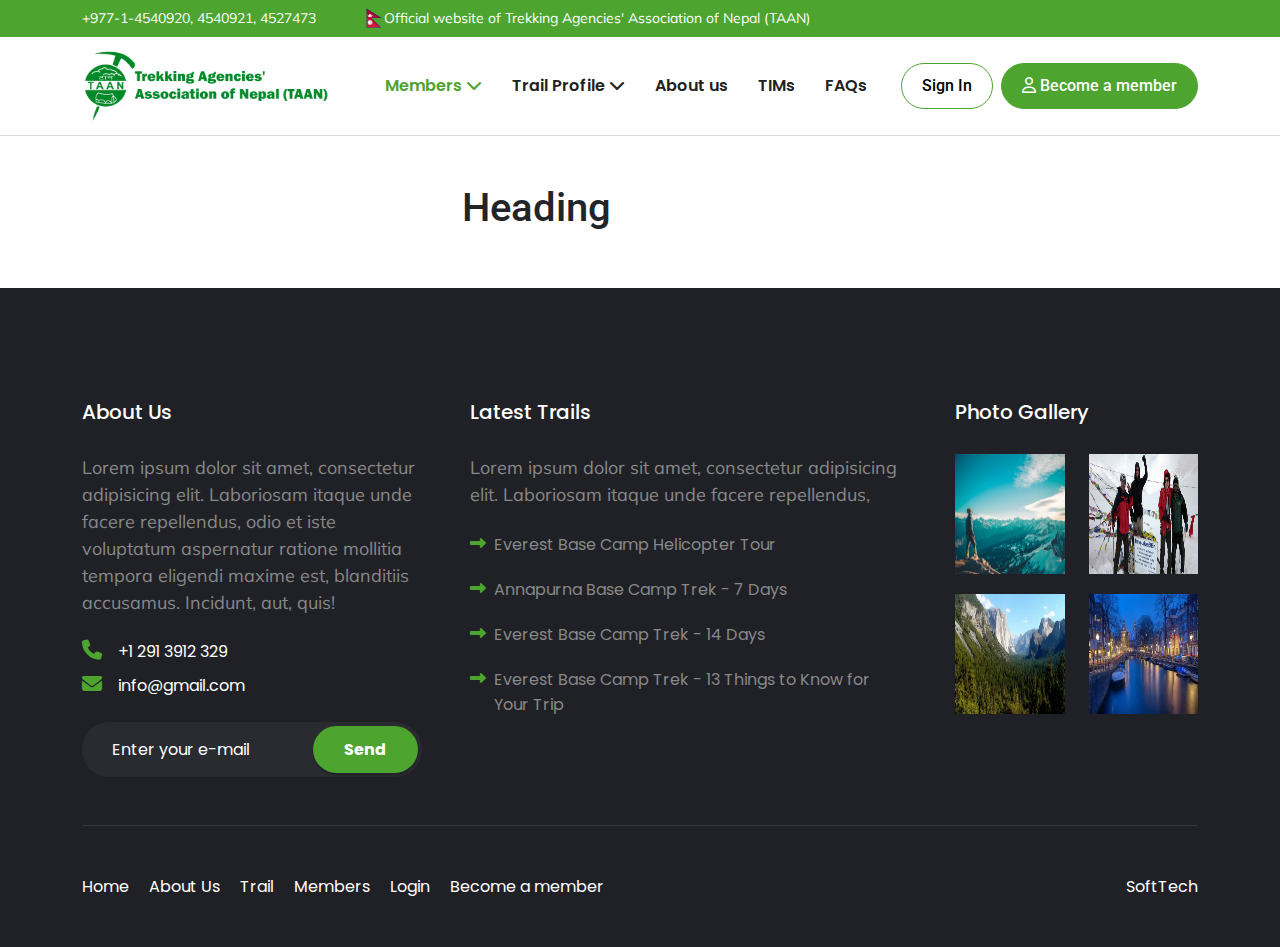
==== login.html @ d34c5b7a "nav member tag dropdown" ====
<!DOCTYPE html>
<html lang="en">

<head>
  <meta charset="UTF-8">
  <meta name="viewport" content="width=device-width, initial-scale=1.0">
  <title>Taan</title>
  <link rel="stylesheet" href="https://cdnjs.cloudflare.com/ajax/libs/font-awesome/6.5.2/css/all.min.css">
  <link href="https://cdn.jsdelivr.net/npm/bootstrap@5.3.3/dist/css/bootstrap.min.css" rel="stylesheet"
    integrity="sha384-QWTKZyjpPEjISv5WaRU9OFeRpok6YctnYmDr5pNlyT2bRjXh0JMhjY6hW+ALEwIH" crossorigin="anonymous">
  <link rel="stylesheet" href="https://cdn.jsdelivr.net/npm/@fancyapps/ui@5.0/dist/fancybox/fancybox.css" />
  <link rel="stylesheet" href="css/owl.carousel.min.css">
  <link rel="stylesheet" href="scss/style.css">
</head>

<body>
  <!-- header start -->
  <div class="header">
    <div class="container">
      <div class="header__content d-flex align-itemsp-center flex-wrap">
        <p class="pe-lg-5">+977-1-4540920, 4540921, 4527473</p>
        <div class="d-flex">
          <img src="images/flag.png" alt="flag">
          <p class="taan">Official website of Trekking Agencies' Association of Nepal (TAAN)</p>
        </div>
      </div>
    </div>
  </div>
  <!-- header end -->
  <!-- navbar start -->
  <nav class="navbar navbar-expand-lg bg-white sticky-top">
    <div class="container">
      <a class="navbar-brand" href="index.html"><img src="images/taan-logo.jpg" alt="logo"></a>
      <button class="navbar-toggler" type="button" data-bs-toggle="collapse" data-bs-target="#navbarTogglerDemo02"
        aria-controls="navbarTogglerDemo02" aria-expanded="false" aria-label="Toggle navigation">
        <span class="navbar-toggler-icon"></span>
      </button>
      <div class="collapse navbar-collapse" id="navbarTogglerDemo02">
        <ul class="navbar-nav mx-lg-end mx-auto mb-2 mb-lg-0 d-flex justify-content-end">
          <li class="nav-item dropdown">
            <a class="nav-link dropdown-toggle active" href="#" role="button" data-bs-toggle="dropdown"
              aria-expanded="false">
              Members <i class="fas fa-chevron-down dropdown-icon"></i>
            </a>
            <ul class="dropdown-menu">
              <li><a class="dropdown-item" href="member.html">Associate Member</a></li>
              <li><a class="dropdown-item" href="member-page.html">Associate Member Detail</a></li>
              <li><a class="dropdown-item" href="package-details.html">Associate Member Package Detail </a></li>
            </ul>
          </li>
          <li class="nav-item dropdown">
            <a class="nav-link dropdown-toggle" href="trail.html" role="button" data-bs-toggle="dropdown"
              aria-expanded="false">
              Trail Profile <i class="fas fa-chevron-down dropdown-icon"></i>
            </a>
            <ul class="dropdown-menu">
              <li><a class="dropdown-item" href="trail.profile.html" target="_blank">Trail Profile</a></li>
              <li><a class="dropdown-item" href="trail-details.html" target="_blank">Everest Base Camp Trek</a></li>
              <li><a class="dropdown-item" href="trail-package-details.html" target="_blank">Everest Base Camp Trek
                  Detail</a></li>
            </ul>
          </li>
          <li class="nav-item dropdown">
            <a class="nav-link " href="#" role="button">
              About us
            </a>
          </li>
          <li class="nav-item">
            <a class="nav-link" href="#" role="button" aria-expanded="false">
              TIMs
            </a>
          </li>
          <li class="nav-item">
            <a class="nav-link" href="#" role="button" aria-expanded="false">
              FAQs
            </a>
          </li>
        </ul>
        <div class="d-flex align-items-center mobile-r-c" role="search">
          <a href="#"><button class="btn btn-login be-member" type="submit">Sign In</button></a>
          <a href="#"><button class="btn btn-signup btn-bg ms-2" type="submit"><i class="fa-regular fa-user"></i>
              Become a member
            </button></a>
        </div>
      </div>
    </div>
  </nav>
  <section class="mt-lg-5">
    <div class="container">
        <div class="row justify-content-center">
            <div class="col-lg-4">
                <h1>Heading</h1>
            </div>
        </div>
    </div>
  </section>

 
  <footer class="footer mt-lg-5 mt-3">
    <div class="container">
      <div class="row g-lg-5 g-3 ">
        <div class="col-lg-4 col-md-4 col-12 pr-md-5 mb-4 mb-md-0">
          <h3>About Us</h3>
          <p class="mb-4">Lorem ipsum dolor sit amet, consectetur adipisicing elit. Laboriosam itaque unde
            facere repellendus, odio et iste voluptatum aspernatur ratione mollitia tempora eligendi maxime
            est, blanditiis accusamus. Incidunt, aut, quis!</p>
          <ul class="list-unstyled quick-info mb-4">
            <li><a href="#" class="d-flex align-items-center"><span class="me-3 "><i
                    class="fa-solid fa-phone"></i></span> +1
                291 3912 329</a></li>
            <li><a href="#" class="d-flex align-items-center"><span class="me-3"><i
                    class="fa-solid fa-envelope"></i></span>
                info@gmail.com</a></li>
          </ul>
          <form action="#" class="subscribe">
            <input type="text" class="form-control" placeholder="Enter your e-mail">
            <input type="submit" class="btn btn-submit" value="Send">
          </form>
        </div>
        <div class="col-lg-5 col-md-4 col-12 mb-4 mb-md-0">
          <h3>Latest Trails</h3>
          <p class="mb-4">Lorem ipsum dolor sit amet, consectetur adipisicing elit. Laboriosam itaque unde
            facere repellendus,</p>
          <ul class="list-unstyled trails-list">
            <li class="trail-package">

              <div class="trails-list--title d-flex">
                <span class="me-2"><i class="fa-solid fa-right-long"></i> </span>
                <a href="#"> Everest Base Camp Helicopter Tour</a>
              </div>

            </li>
            <li class="trail-package">

              <div class="trails-list--title d-flex">
                <span class="me-2"><i class="fa-solid fa-right-long"></i> </span>
                <a href="#"> Annapurna Base Camp Trek - 7 Days</a>
              </div>

            </li>
            <li class="trail-package">

              <div class="trails-list--title d-flex">
                <span class="me-2"><i class="fa-solid fa-right-long"></i> </span>
                <a href="#"> Everest Base Camp Trek - 14 Days</a>
              </div>

            </li>
            <li class="trail-package">

              <div class="trails-list--title d-flex">
                <span class="me-2"><i class="fa-solid fa-right-long"></i> </span>
                <a href="#"> Everest Base Camp Trek - 13 Things to Know for Your Trip</a>
              </div>

            </li>

          </ul>
        </div>
        <div class="col-lg-3 col-md-4 col-12 mb-4 mb-md-0">
          <h3>Photo Gallery</h3>
          <div class="row gallery">
            <div class="col-6">
              <a href="#"><img src="images/banner/homeHeroBg.jpg" alt="Image" class="img-fluid"></a>
              <a href="#"><img src="images/trail/america-gded4fdb31_640-300x169.jpg" alt="Image" class="img-fluid"></a>
            </div>
            <div class="col-6">
              <a href="#"><img src="images/trail/annapurna-circuit-trekking.jpg" alt="Image" class="img-fluid"></a>
              <a href="#"><img src="images/trail/Places_to_visit_in_Amsterdam_1ce96543b6.webp" alt="Image"
                  class="img-fluid"></a>
            </div>
          </div>
        </div>
        <div class="col-12">
          <div class="py-5 footer-menu-wrap d-flex flex-wrap justify-content-between align-items-center">
            <ul class="list-unstyled d-flex">
              <li><a href="#">Home</a></li>
              <li><a href="#">About Us</a></li>
              <li><a href="#">Trail</a></li>
              <li><a href="#">Members</a></li>
              <li><a href="#">Login</a></li>
              <li><a href="#">Become a member</a></li>
            </ul>
            <div class="site-logo-wrap ml-auto">
              <a href="#" class="site-logo text-white">
                SoftTech
              </a>
            </div>
          </div>
        </div>
      </div>

    </div>

  </footer>



  <!-- footer end-->
  <script src="js/jquery-3.6.0.min.js"></script>
  <script src="https://cdn.jsdelivr.net/npm/bootstrap@5.3.3/dist/js/bootstrap.bundle.min.js"
    integrity="sha384-YvpcrYf0tY3lHB60NNkmXc5s9fDVZLESaAA55NDzOxhy9GkcIdslK1eN7N6jIeHz" crossorigin="anonymous">
  </script>
  <script src="js/owl.carousel.min.js"></script>
  <script src="https://cdn.jsdelivr.net/npm/@fancyapps/ui@5.0/dist/fancybox/fancybox.umd.js"></script>
  <script>
    Fancybox.bind("[data-fancybox]", {

    });
  </script>


</body>

</html>
---- scss/style.css ----
@charset "UTF-8";
@import url("https://fonts.googleapis.com/css2?family=Mulish:ital,wght@0,200..1000;1,200..1000&display=swap");
@import url("https://fonts.googleapis.com/css2?family=Literata:ital,opsz,wght@0,7..72,200..900;1,7..72,200..900&display=swap");
@import url("https://fonts.googleapis.com/css2?family=Poppins:ital,wght@0,100;0,200;0,300;0,400;0,500;0,600;0,700;0,800;0,900;1,100;1,200;1,300;1,400;1,500;1,600;1,700;1,800;1,900&family=Roboto:ital,wght@0,100;0,300;0,400;0,500;0,700;0,900;1,100;1,300;1,400;1,500;1,700;1,900&family=Taviraj:ital,wght@0,100;0,200;0,300;0,400;0,500;0,600;0,700;0,800;0,900;1,100;1,200;1,300;1,400;1,500;1,600;1,700;1,800;1,900&display=swap");
.trail-profile h1 {
  font-size: 52px;
  font-weight: 700;
  line-height: 65px;
  font-family: "Poppins", sans-serif;
}
.trail-profile img {
  width: 100%;
}
.trail-profile .search-trail #searchInput {
  border: none;
  outline: none;
  box-shadow: none;
}
.trail-profile .search-trail #searchInput:focus {
  outline: none;
  box-shadow: none;
}
.trail-profile .search-trail__search {
  margin: 30px 0 0;
  padding: 5px;
  box-shadow: 0px 2px 4px rgba(0, 0, 0, 0.1215686275);
  border: 1px solid #D9D9D9;
  transition: border-color 0.3s;
  border-radius: 40px;
  display: flex;
  width: 100%;
  max-width: 100%;
  line-height: 50px;
  background: #FFFFFF;
}
.trail-profile .search-trail__search:focus-within {
  border-color: #4DA42F;
}
.trail-profile .search-trail__search input,
.trail-profile .search-trail__search select,
.trail-profile .search-trail__search textarea {
  font-size: 18px;
}
.trail-profile .search-trail__search b {
  padding: 0px 8px 0px 15px;
  font-size: 16px;
  color: #7b7b7b;
}
.trail-profile .search-trail__search--input-type {
  width: 90%;
  border: none;
}
.trail-profile .search-trail__search .btn-search {
  background: #4DA42F;
  border: none;
  padding: 0px 20px;
  border-radius: 30px;
  color: #fff;
}
.trail-profile .search-trail__search .btn-search i {
  color: #FFFFFF;
}
.trail-profile--meta-search span {
  color: #424242;
  padding: 6px 20px;
  border-radius: 20px;
  display: inline-block;
  font-weight: 500;
  font-size: 14px;
  margin: 0px 0px;
  background: #FFFFFF;
  border: 1px solid #d9d9d9;
  font-family: "Poppins", sans-serif;
}

.trail-card {
  border-radius: 30px;
  overflow: hidden;
  position: relative;
}
.trail-card .title {
  font-weight: 700;
  font-family: "Literata", serif;
  font-size: 62px !important;
  line-height: 1.2em !important;
}
.trail-card .subtitle {
  width: 70%;
  margin: 0 auto;
  /* line-height: 1.75; */
  /* letter-spacing: 0.5px; */
  font-size: 20p;
}
.trail-card__details {
  position: absolute;
  top: 0px;
  left: 0;
  right: 0;
  bottom: 0;
  background: rgba(0, 0, 0, 0.3803921569);
}
.trail-card__content {
  width: 70%;
}
.trail-card__content span {
  font-size: 20px;
  width: 70%;
  margin: 0 auto;
}

.section-trail p {
  font-weight: 600;
}
.section-trail h4 {
  color: #212529;
  font-family: "Literata", serif;
}
.section-trail a {
  text-decoration: none;
}
.section-trail .section__title h3 {
  margin: 0 0 15px;
  font-weight: 600;
  font-family: "Poppins", sans-serif;
  font-size: 34px;
  line-height: 1.4em;
  font-family: "Taviraj", serif;
  position: relative;
  display: inline-block;
}
.section-trail .section__title span {
  color: #4da42f;
}
.section-trail .tag {
  position: absolute;
  top: 0;
  right: 0;
  left: 0;
  bottom: 0;
  display: flex;
  justify-content: center;
  padding: 10px;
}
.section-trail .tag.up-coming {
  position: absolute;
  top: 0;
  left: 0;
  right: 0;
  bottom: 0;
  display: flex;
  justify-content: center;
  align-items: center;
  background: rgba(0, 0, 0, 0.61);
}
.section-trail .tag.up-coming img {
  -o-object-fit: contain;
  object-fit: contain;
  width: 150px;
  height: 150px;
}
.section-trail__details .owl-nav button.disabled {
  opacity: 1 !important;
}
.section-trail__details__list__box {
  margin: 20px 0px 0px;
  position: relative;
  height: auto;
}
.section-trail__details__list__box .logo-img {
  height: 100%;
  height: 200px;
  position: relative;
}
.section-trail__details__list__box .logo-img img {
  width: 100%;
  height: 100%;
  -o-object-fit: cover;
     object-fit: cover;
}
.section-trail__details__list__box .text {
  color: #000000;
}
.section-trail__details__list__box .text a {
  color: #212529;
}
.section-trail__details__list__box .text h5 {
  font-size: 18px;
  line-height: 26px;
  font-family: "Literata", serif;
}
.section-trail__details__list__box .text small {
  display: block;
  color: #424242;
  padding: 15px 0px 6px;
  letter-spacing: 0.5px;
}
.section-trail__details__list__box .text small i {
  color: #4DA42F;
  padding-right: 2px;
}
.section-trail__details__list__box .bagde-flag-wrap {
  position: absolute;
  top: 20px;
  left: -12px;
}
.section-trail__details__list__box .bagde-flag-wrap::before {
  content: "";
  position: absolute;
  top: 35px;
  width: 0;
  height: 0;
  border-style: solid;
  border-width: 0 12px 12px 0;
  border-color: transparent #4da42f transparent transparent;
}
.section-trail__details__list__box .bagde-flag-wrap .bagde-flag {
  text-transform: capitalize;
  color: #ffffff;
  background: #4da42f;
  letter-spacing: 0;
  font-size: 14px;
  line-height: 15px;
  font-weight: 600;
  padding: 10px 15px;
  display: block;
  font-family: "Poppins", sans-serif;
  text-decoration: none;
  border-radius: 0px 20px 20px 0px;
}
.section-trail__details__list__box .price-tag {
  position: absolute;
  left: 50%;
  bottom: 20px;
  transform: translate(-50%, 0);
  z-index: 999;
  color: #f9f9f9;
  background: #4DA42F;
  padding: 6px 20px;
  border-radius: 20px;
}
.section-trail__details__list__box .price-tag p {
  color: #fff;
  margin-bottom: 0px;
  padding-bottom: 0px;
}

.inner-banner {
  position: relative;
  width: 100%;
  height: 500px;
}
.inner-banner::before {
  content: "";
  position: absolute;
  top: 0;
  left: 0;
  width: 100%;
  height: 100%;
  background-color: rgba(251, 251, 251, 0.9843137255);
  background: linear-gradient(90deg, rgba(0, 0, 0, 0.8), rgba(9, 9, 121, 0));
  z-index: 1;
}
.inner-banner__navbar {
  position: absolute;
  left: 0;
  right: 0;
  bottom: 15px;
  z-index: 99;
}
.inner-banner__navbar h1 {
  font-family: "Literata", serif;
  font-size: 58px;
  font-weight: 700;
  text-shadow: 2px 3px 0px #000;
}
.inner-banner__navbar .breadcrumb-item + .breadcrumb-item::before {
  color: #fff;
}
.inner-banner__navbar .quick-view {
  position: absolute;
  right: 20px;
  bottom: 30px;
}
.inner-banner__navbar .quick-view .quick-detail {
  background: rgba(3, 9, 0, 0.6509803922);
  padding: 5px 20px;
  border-radius: 5px;
}
.inner-banner__navbar .quick-view .quick-detail a {
  color: #fff;
  text-decoration: none;
}
.inner-banner .member-page .quick-view {
  position: absolute;
  right: 60px;
  bottom: 100px;
}
.inner-banner img {
  width: 100%;
  height: 100%;
  -o-object-fit: cover;
  object-fit: cover;
  position: relative;
  z-index: 0;
}

.main-content__sidebar {
  position: sticky;
  top: 120px;
  z-index: 99;
}

.trail-page {
  position: relative;
  width: 100%;
  height: 300px;
}
.trail-page__title {
  background-color: #ffffff;
  padding: 20px;
  border-radius: 20px 0px;
  border: 1px solid #ccc;
}
.trail-page .inner-banner__nav {
  position: absolute;
  left: 0;
  right: 0;
  z-index: 99;
  bottom: -40px;
}
.trail-page .inner-banner__nav h1 {
  font-size: 32px;
  color: #000 !important;
}
.trail-page img {
  width: 100%;
}

.trail-details img {
  width: 100%;
  border-radius: 5px;
}

.page_content h4 {
  font-size: 20px;
  font-weight: 700;
}

.trail-packages .section__title h3 {
  font-size: 34px;
  font-weight: 600;
  font-family: "Taviraj", serif;
}
.trail-packages__card {
  border-radius: 5px;
  overflow: hidden;
}
.trail-packages__card a.tour_image {
  display: block;
  position: relative;
}
.trail-packages__card a.tour_image img {
  width: 100%;
}
.trail-packages__card a.tour_image .tour-band {
  position: absolute;
  bottom: 20px;
  left: 0;
  background: #4da42f;
  border-radius: 0px 20px 20px 0px;
  padding: 5px 10px 3px 10px;
  color: #fff;
  font-weight: 600;
  font-size: 15px;
  transition-duration: 0.2s;
}

.portfolio_info_wrapper {
  border: 1px solid #ccc;
  padding: 20px;
  border-radius: 0px 0px 5px 5px;
}
.portfolio_info_wrapper a {
  text-decoration: none;
}
.portfolio_info_wrapper a h4 {
  font-size: 20px;
  font-weight: 700;
  font-family: "Poppins", sans-serif;
  color: #213245;
}
.portfolio_info_wrapper span {
  font-size: 14px;
  padding-top: 0px;
  margin-top: 0px;
  font-family: "Mulish", sans-serif;
  color: #222222;
}
.portfolio_info_wrapper span i {
  color: #4DA42F;
}

.br-widget a.br-selected:after {
  content: "\f005";
  color: #50E3C2;
  content: "▮";
  font-family: FontAwesome;
  left: -5px;
  position: absolute;
  top: 0;
}

.tour_attribute_wrapper .tour_attribute_share a {
  border: 1px solid #ff4a52;
  padding: 4px 13px;
  display: inline-block;
  color: #ff4a52;
}
.tour_attribute_wrapper .tour_attribute_link i {
  color: #4DA42F;
}
.tour_attribute_wrapper .tour_attribute_link a {
  color: #222222;
  font-size: 14px;
  font-family: "Poppins";
}

.member-profile .member-heading {
  background-color: #4DA42F;
  position: relative;
  height: 100px;
}
.member-profile .company-log img {
  background-color: #fafafa;
  padding: 5px;
  height: 44px;
  width: auto;
  margin: 10px;
}
.member-profile .company-detail {
  margin-top: -44px;
  padding-left: 16px;
}
.member-profile .company-detail .member-sketch {
  z-index: 99;
  background: white;
  padding: 3px;
  border-radius: 5px;
}
.member-profile .company-detail .member-sketch img {
  width: 80px;
  height: 80px;
  background: #ffffff;
  border-radius: 5px;
}
.member-profile .company-detail .profile-details {
  z-index: 99;
  margin-left: 16px;
}
.member-profile .company-detail .profile-details h4 {
  font-size: 18px;
  color: #fff;
  font-weight: 600;
  letter-spacing: 0.5px;
}
.member-profile .company-detail .profile-details p {
  margin-bottom: 0px;
  font-size: 14px;
  color: #141414;
  font-weight: 700;
}
.member-profile .contact-details span {
  font-size: 16px;
  color: #333333;
  font-weight: 500;
  font-family: "Poppins";
}
.member-profile .contact-details .phone-number a {
  font-weight: 600;
}
.member-profile .contact-details .btn-contact {
  background-color: #4DA42F;
  border-radius: 20px;
  font-weight: 500;
}

.page_content h2 {
  font-size: 20px;
  font-weight: 600;
  border-bottom: 2px solid #4da42f;
  padding-bottom: 15px;
  font-family: "Poppins", sans-serif;
}
.page_content .trail-package .trails-list--title {
  line-height: 33px;
}
.page_content .trail-package .trails-list--title span {
  color: #4DA42F;
  font-size: 20px;
}
.page_content .trail-package .trails-list--title a {
  text-decoration: none;
  color: #000000;
}

.map {
  border: 1px solid #ccc;
  height: 500px;
  overflow-y: scroll; /* Ensure vertical scroll */
  overflow-x: hidden; /* Hide horizontal scroll */
  box-shadow: 0 4px 8px rgba(0, 0, 0, 0.1), 0 6px 20px rgba(0, 0, 0, 0.1);
  border-radius: 8px; /* Optional, if you want rounded corners for the map box */
}

/* Webkit browsers (Chrome, Safari) */
.map::-webkit-scrollbar {
  width: 3px;
  border-radius: 10px;
}

.map::-webkit-scrollbar-thumb {
  background-color: #4da32f;
  border-radius: 10px;
}

/* Firefox */
.map {
  scrollbar-width: thin;
  scrollbar-color: #4da32f transparent;
}

.map::-webkit-scrollbar-thumb {
  background-color: #4da32f;
  border-radius: 10px;
}

.itinery .accordion-button:not(.collapsed) {
  background-color: rgba(76, 164, 47, 0) !important;
}
.itinery h2 {
  font-size: 30px;
  color: #4da42f;
  font-family: "Taviraj", serif;
  font-weight: 600;
}
.itinery__item {
  width: 100%;
  border-bottom: 1px solid #dcdcdc;
}
.itinery__item:last-child {
  border-bottom: 0px;
}
.itinery a.accordion-button {
  padding: 0px;
  padding: 20px 0px;
}
.itinery .accordion-button:not(.collapsed) {
  box-shadow: inset 0 calc(-1 * var(--bs-accordion-border-width)) 0 rgba(222, 226, 230, 0);
}
.itinery h5 {
  font-size: 18px;
  font-weight: 700;
}
.itinery h5 span {
  color: #4da32f;
  margin-right: 15px;
  font-size: 20px;
}
.itinery .accordion-button:focus {
  z-index: 3;
  outline: 0;
  box-shadow: rgba(204, 204, 204, 0);
}
.itinery .accordion-button:not(.collapsed)::after {
  background-image: var(--bs-accordion-btn-active-icon);
}
.itinery a {
  text-decoration: none;
}
.itinery .itinery-read-more {
  padding: 20px 0px;
  text-decoration: none;
  display: block;
  font-weight: 700;
  color: #4da42f;
}

.faqs .accordion-button:not(.collapsed) {
  background-color: rgba(76, 164, 47, 0) !important;
}
.faqs h2 {
  font-size: 30px;
  color: #4da42f;
  font-family: "Taviraj", serif;
  font-weight: 600;
}
.faqs__item {
  width: 100%;
  border-bottom: 1px solid #dcdcdc;
}
.faqs__item:last-child {
  border-bottom: 0px;
}
.faqs a.accordion-button {
  padding: 0px;
  padding: 20px 0px;
}
.faqs .accordion-button:not(.collapsed) {
  box-shadow: inset 0 calc(-1 * var(--bs-accordion-border-width)) 0 rgba(222, 226, 230, 0);
}
.faqs h5 {
  font-size: 18px;
  font-weight: 700;
}
.faqs h5 span {
  color: #4da32f;
  margin-right: 15px;
  font-size: 20px;
}
.faqs .accordion-button:focus {
  z-index: 3;
  outline: 0;
  box-shadow: rgba(204, 204, 204, 0);
}
.faqs .accordion-button:not(.collapsed)::after {
  background-image: var(--bs-accordion-btn-active-icon);
}
.faqs a {
  text-decoration: none;
}
.faqs .itinery-read-more {
  padding: 20px 0px;
  text-decoration: none;
  display: block;
  font-weight: 700;
  color: #4da42f;
}

.sidebar h3 {
  display: inline-block;
  width: 100%;
  font-size: 18px;
  font-weight: 600;
  background: #fdfdfd;
  border-radius: 5px 5px 0px 0px;
  padding: 15px 20px;
  color: #333030;
  font-family: "Poppins", sans-serif;
  margin-bottom: 0px;
  border-bottom: 1px solid #ccc;
}
.sidebar.trail-details-sidebar h3 {
  display: inline-block;
  width: 100%;
  font-size: 18px;
  font-weight: 600;
  background: #4da32f;
  border-radius: 5px 5px 0px 0px;
  padding: 15px 20px;
  color: #fff;
  font-family: "Poppins", sans-serif;
  margin-bottom: 0px;
}
.sidebar__package ul {
  padding: 0;
  margin: 0;
}
.sidebar__package ul li {
  list-style-type: none;
  display: inline-block;
}
.sidebar__package .post_circle_thumb {
  position: relative;
  z-index: 2;
  overflow: hidden;
  float: left;
  width: 85px;
  height: 85px;
  float: left;
  margin-right: 0;
}
.sidebar__package .post_circle_thumb img {
  float: left;
  margin: 0 10px 2px 0;
  width: 70px;
  height: 70px;
  border-radius: 250px;
}
.sidebar__package a {
  color: #222222;
  font-weight: 700;
  letter-spacing: 0;
  text-decoration: none;
  font-family: "Poppins", sans-serif;
}
.sidebar__package .post_attribute {
  padding: 0;
  margin-top: 0;
  color: #999;
  letter-spacing: 0;
  font-size: 11px;
  font-weight: 600;
  font-family: Poppins, "Georgia", Arial, Verdana, sans-serif;
  margin-top: 5px;
}

.sidebar-profile {
  background: #f2f7f1;
  border-radius: 5px;
}

.sidebar-border {
  border: 1px solid #dce0e0;
}

.sidebar-package-overview {
  border-radius: 5px;
}

.sidebar_widget {
  list-style: none;
  margin-left: 0;
  margin-top: 0;
  padding: 0;
}
.sidebar_widget img {
  width: 100%;
  height: auto;
  border-radius: 5px;
}
.sidebar_widget .flickr {
  list-style: none;
  margin: 10px 0 -10px 0;
  float: left;
  display: block;
  clear: both;
  width: 104%;
  padding: 15px 0 3px 0;
}
.sidebar_widget .flickr li {
  display: block;
  float: left;
  margin: 0 0 5px 0;
  padding: 0;
  border: 0;
  clear: none;
  width: 33%;
  padding-right: 10px;
  box-sizing: border-box;
}

.trail-gallery a {
  display: block;
}
.trail-gallery img {
  vertical-align: middle;
  width: 100%;
  border-radius: 5px;
}

.footer {
  background-color: #202126;
  padding: 7rem 0 0;
  color: #888;
  font-size: 16px;
  font-family: "Poppins", sans-serif;
}
.footer h3 {
  font-size: 20px;
  color: #fff;
  margin-bottom: 30px;
}
.footer .trails-list li a {
  margin-bottom: 20px;
  font-size: 16px;
  padding-top: 0px;
  color: #888;
  line-height: 25px;
  display: block;
  list-style-type: none;
  text-decoration: none;
}
.footer .trails-list img {
  height: 48px;
  border-radius: 50%;
  width: 98px;
  -o-object-fit: cover;
     object-fit: cover;
}
.footer .quick-info i {
  font-size: 20px;
  color: #4DA42F;
}
.footer .quick-info span {
  display: block;
}
.footer .quick-info a {
  text-decoration: none;
  color: #FFFFFF;
}
.footer .quick-info li {
  color: #fff;
  font-size: 16px;
  margin-bottom: 10px;
}
.footer .trail-package span i {
  color: #4DA42F;
}
.footer .subscribe {
  position: relative;
}
.footer .subscribe .form-control {
  background-color: #292b31;
  box-shadow: none;
  border-radius: 30px;
  height: 55px;
  padding-left: 30px;
  padding-right: 130px;
  border: none;
  color: #fff;
}
.footer .subscribe .form-control::-moz-placeholder {
  color: white;
}
.footer .subscribe .form-control::placeholder {
  color: white;
}
.footer .subscribe .btn-submit {
  background: #4DA42F;
  height: 47px;
  border-radius: 30px;
  padding-left: 30px;
  padding-right: 30px;
  color: #fff;
  font-weight: bold;
  position: absolute;
  top: 4px;
  right: 4px;
  box-shadow: 0 2px 2px 0 rgba(0, 0, 0, 0.2);
}
.footer .gallery .img-fluid {
  max-width: 100%;
  height: 120px;
  width: 100;
  margin-bottom: 20px;
}
.footer .footer-menu-wrap {
  border-top: 1px solid rgba(255, 255, 255, 0.1);
}
.footer .footer-menu-wrap ul li a {
  color: #ffffff;
  line-height: 25px;
  display: block;
  list-style-type: none;
  text-decoration: none;
  padding-right: 20px;
}
.footer a {
  text-decoration: none;
}
.footer dl, .footer ol, .footer ul {
  margin-top: 0;
  margin-bottom: 0rem;
}

.member-list {
  /* USER LIST TABLE */
}
.member-list .mr-n2 {
  margin-right: -0.75em !important;
}
.member-list .card-img-avatar {
  height: 80px;
  width: 80px;
  margin: -40px auto 0 auto;
  border: 3px solid #fff;
}
.member-list .card-title {
  font-size: 14px;
  line-height: 20px;
}
.member-list .btn-view-more {
  padding: 5px 13px;
  border: 1px solid #4da42f;
  color: #212121;
  border-radius: 20px;
  font-size: 12px;
  font-weight: 500;
  /* border-radius: 30px; */
  text-decoration: none;
}
.member-list span {
  margin: 2px 0px;
}
.member-list img.card-img-top {
  height: 80px;
  -o-object-fit: cover;
     object-fit: cover;
}

.member-filter-title {
  font-family: "Mulish";
  font-weight: 900;
  color: #333333;
  font-size: 22px;
}

.filter-member span {
  color: #ffffff;
  padding: 6px 20px;
  border-radius: 5px;
  display: inline-block;
  font-weight: 500;
  font-size: 14px;
  font-weight: 700;
  margin: 3px 0px;
  background: #4da42f;
  border: 1px solid #d9d9d9;
  font-family: "Poppins", sans-serif;
}

.member-details-main h2 {
  font-family: "Literata", serif;
  font-size: 42px;
  font-weight: 700;
}

.sidebar-right {
  margin-top: -148px;
  z-index: 99;
}

.member-sidebar-details ul {
  padding: 0;
  margin: 0;
}
.member-sidebar-details ul li {
  list-style-type: none;
  border-bottom: 1px solid #efefef;
  line-height: 45px;
  font-weight: 500;
}
.member-sidebar-details ul li:first-child {
  border-top: 1px solid #efefef;
}
.member-sidebar-details ul li .list-name {
  color: #4da42f;
}

.loginpage .login {
  background-color: #F2F4F4;
  padding: 30px 50px;
  width: 450px;
  margin: 0 auto;
}
.loginpage .login .form-logo {
  margin: 2px auto;
  background-color: #FFFFFF;
  height: 60px;
  width: 60px;
  border-radius: 100%;
  display: flex;
  align-items: center;
  justify-content: center;
  overflow: hidden;
}
.loginpage .login .form-logo img {
  height: 100%;
  width: 100%;
  background-size: cover;
}
.loginpage .login h3 {
  font-family: "Taviraj", serif;
  font-size: 35px;
  color: #4DA42F;
}
.loginpage .login form {
  line-height: 2.5;
}
.loginpage .login form label {
  color: rgb(102, 101, 101);
}
.loginpage .login form input {
  border-radius: 40px;
  width: 100%;
  padding: 5px 5px 5px 25px;
  border: 1px solid #D9D9D9;
}
.loginpage .login form button {
  padding: 5px 5px 5px 25px;
  background-color: #4DA42F;
  border: 1px solid #4DA42F;
  color: #FFFFFF;
  font-weight: 500;
  border-radius: 30px;
  width: 100%;
  margin-top: 5px;
}
.loginpage .login form button:hover {
  background-color: #f8f9fa;
  color: #000000;
  border: 2px solid #4DA42F;
}
.loginpage .login form small {
  color: #4DA42F;
}

.registerpage .register {
  background-color: rgb(228, 228, 228);
  padding: 30px 50px;
  width: 85%;
  margin: 0 auto;
}
.registerpage .register h3 {
  font-family: "Taviraj", serif;
  font-size: 35px;
  color: #4DA42F;
}
.registerpage .register form {
  line-height: 2;
}
.registerpage .register form label {
  font-size: 15px;
  color: rgb(102, 101, 101);
}
.registerpage .register form select {
  width: 100%;
  padding: 15px 15px 15px 25px;
  border: 1px solid #D9D9D9;
  border-radius: 30px;
}
.registerpage .register form .form-input {
  width: 100%;
  padding: 10px 15px 10px 25px;
  border: 1px solid #D9D9D9;
  border-radius: 30px;
}
.registerpage .register form .fclass {
  border: 0;
}
.registerpage .register form button {
  padding: 10px 30px;
  background-color: #4DA42F;
  border: 1px solid #4DA42F;
  color: #FFFFFF;
  font-weight: 500;
  border-radius: 30px;
}

.trail-img {
  height: 300px;
}
.trail img {
  width: 100%;
  height: 100%;
  -o-object-fit: cover;
     object-fit: cover;
}

body {
  font-family: "Roboto", sans-serif;
}

.b-member {
  border: 1px solid #4da42f;
  background: #4da42f;
}
.b-member .icon {
  background-color: #4DA42F;
}
.b-member p {
  margin-bottom: 0px;
  padding: 5px 15px;
  padding-bottom: 0px;
  font-weight: 600;
  color: #fff;
}
.b-member .become {
  border-bottom: 1px solid #ccc;
  background-color: #000000;
}
.b-member .members {
  background-color: #000000;
}

.header {
  background-color: #4DA42F;
  padding: 8px 0px;
}
.header img {
  max-height: 20px;
}
.header__content p {
  margin-bottom: 0px;
  color: #FFFFFF;
  font-size: 14px;
}
.header .member-login {
  text-decoration: none;
  color: #fff;
}
.header .member-login span {
  background-color: #ffffff;
  border-radius: 50%;
  padding: 6px 10px;
}
.header .member-login span i {
  color: #4DA42F;
}

.btn-readmore {
  padding: 10px 30px;
  background-color: #4DA42F;
  border: 1px solid #4DA42F;
  color: #FFFFFF;
  font-weight: 500;
  border-radius: 30px;
  text-decoration: none;
}
.btn-readmore:hover {
  border: 1px solid #4DA42F;
  background-color: #FFFFFF;
  color: #000000;
}

p {
  font-size: 18px;
  padding-top: 0px;
  margin-top: 0px;
  font-family: "Mulish", sans-serif;
}

.news-img img {
  height: 300px;
  -o-object-fit: cover;
     object-fit: cover;
}

img.img {
  width: 100%;
}

.navbar {
  transition: top 0.3s;
  border-bottom: 1px solid #d9d9d9;
}
.navbar img {
  width: 252px;
  height: 72px;
}
.navbar a.nav-link {
  font-family: "Poppins", sans-serif;
  font-size: 16px;
  font-weight: 600;
  padding: 28px 15px !important;
  display: inline-block;
  /* letter-spacing: 0.7px; */
  /* font-family: "Literata", serif; */
  color: #212121;
}
.navbar .active {
  color: #4DA42F !important;
}
.navbar .btn-login {
  padding: 10px 30px;
  border: 1px solid #4DA42F;
  color: #000000;
  font-weight: 500;
  border-radius: 30px;
}
.navbar .btn-signup {
  padding: 10px 30px;
  border: 1px solid #4DA42F;
  color: #FFFFFF;
  font-weight: 500;
  background-color: #4DA42F;
  border-radius: 30px;
  position: relative;
  background: linear-gradient(to left, #4DA42F 50%, #1D8348 50%) right;
  background-size: 200%;
  transition: 0.5s ease-out;
}
.navbar .btn-signup:hover {
  background-position: left;
}

.banner img {
  width: 100%;
  /* border-radius: 20px; */
  background: #2f452d;
}
.banner__details {
  position: relative;
}
.banner__details::after {
  content: "";
  position: absolute;
  left: 0;
  right: 0;
  top: 0;
  bottom: 0;
  background: linear-gradient(90deg, rgba(0, 0, 0, 0.4), transparent 70%);
  border-radius: 20px;
}
.banner__article {
  position: absolute;
  top: 0;
  left: 7%;
  right: 0;
  bottom: 0;
  display: flex;
  align-items: center;
  z-index: 99;
}
.banner__article--content h1 {
  color: #FFFFFF;
  font-weight: 600;
  font-family: "Literata", serif;
  font-size: 62px !important;
  line-height: 1.2em !important;
}
.banner__article--content p {
  color: #FFFFFF;
  font-size: 26px;
  letter-spacing: 0.3px;
  line-height: 1.5;
  color: #FFFFFF;
  overflow-x: hidden;
  word-wrap: break-word;
  word-break: normal;
  font-weight: 400;
}
.banner .member__search {
  margin: 30px 0 0;
  padding: 5px;
  box-shadow: 0px 2px 4px rgba(0, 0, 0, 0.1215686275);
  border: 1px solid #D9D9D9;
  border-radius: 40px;
  display: flex;
  width: 100%;
  max-width: 100%;
  line-height: 50px;
  background: #ffffff;
}
.banner .member__search #searchInput {
  border: none;
  outline: none;
  box-shadow: none;
}
.banner .member__search #searchInput:focus {
  outline: none;
  box-shadow: none;
}
.banner .member__search input,
.banner .member__search select,
.banner .member__search textarea {
  font-size: 18px;
}
.banner .member__search b {
  padding: 0px 8px 0px 15px;
  font-size: 24px;
  color: #495057;
}
.banner .member__search--input-type {
  width: 90%;
  border: none;
}
.banner .member__search .btn-search {
  width: 50px;
  height: 50px;
  border-radius: 50%;
  background: #4DA42F;
  border: none;
}
.banner .member__search .btn-search i {
  color: #FFFFFF;
}

.view-all {
  padding: 8px 16px;
  text-decoration: none;
  display: block;
  font-weight: 700;
  color: #fcfcfc;
  border: 1px solid #4da42f;
  display: inline-block;
  background: #4da42f;
}
.view-all:before {
  position: absolute;
  content: "";
  right: 0;
  top: calc(50% - 1px);
  height: 1px;
  width: 45px;
  background-color: #84b9dc;
}

a.read-more {
  padding: 10px 30px;
  background-color: #4DA42F;
  border: 1px solid #4DA42F;
  display: inline-block;
  margin-top: 15px;
  color: white;
  text-decoration: none;
  border-radius: 30px;
}

.achivements {
  background-image: url(../images/slider/slider.jpg);
  background-size: cover;
  position: relative;
}
.achivements::before {
  content: "";
  position: absolute;
  top: 0;
  left: 0;
  right: 0;
  bottom: 0;
  background-color: rgba(0, 128, 0, 0.6);
  z-index: 1;
}
.achivements > * {
  position: relative;
  z-index: 2;
}
.achivements img {
  height: 110px;
  -o-object-fit: contain;
  object-fit: contain;
}
.achivements .logo-img {
  background: white;
  padding: 30px 0px;
  border-radius: 5px;
}

.feature {
  position: relative;
  margin-top: 50px;
}
.feature__content {
  border: 1px solid #D9D9D9;
  border-radius: 20px;
  /* border: 5px solid #4da42f; */
  border-radius: 5px;
  background: #ffffff;
  height: 274px;
}
.feature__content i {
  font-size: 50px;
  color: #4DA42F;
}

.about-taan img {
  width: 100%;
}
.about-taan p {
  padding-bottom: 0px;
  margin-bottom: 0px;
  line-height: 29px;
}

.owl-nav button {
  height: 48px;
  width: 48px;
  background: #4DA42F !important;
  color: #FFFFFF !important;
  display: flex;
  align-items: center;
  justify-content: center;
  text-align: center;
  border-radius: 50%;
  transition: 0.3s;
}

.owl-nav button {
  position: absolute;
  top: 50%;
  transform: translate(0, -50%);
}

.owl-nav button.owl-prev {
  left: -20px;
}

.owl-nav button.owl-next {
  right: -20px;
}

button.owl-dot {
  width: 15px;
  height: 15px !important;
  background: #D9D9D9 !important;
  margin: 0px 5px;
  border-radius: 50%;
}

button.owl-dot.active {
  background: #4DA42F !important;
}

.owl-dots {
  text-align: center;
  margin-top: 20px;
}

.member-menu .member-count {
  background: #4DA42F;
  padding: 20px;
  display: flex;
  justify-content: center;
  align-items: center;
  width: 100px;
  height: 100%;
}
.member-menu .member-count a {
  color: #fff;
}
.member-menu a {
  text-decoration: none;
}
.member-menu.member-menu-items {
  width: 300px !important;
}
.member-menu.member-menu-items a {
  display: block;
  line-height: 36px;
  font-weight: 600;
  font-size: 16px;
  color: #000000;
  text-decoration: none;
  border-bottom: 1px solid #f1f1f1;
}
.member-menu.member-menu-items a:first-child {
  border-top: 1px solid #f1f1f1;
}

.navbar .dropdown-menu {
  padding: 0;
}

.members__details .owl-nav button.disabled {
  opacity: -1 !important;
}
.members__details__list__box {
  border: 1px solid #D9D9D9;
  border-radius: 20px;
  overflow: hidden;
  margin: 20px 0px;
  position: relative;
  height: 200px;
}
.members__details__list__box .logo-img img {
  width: 100%;
}
.members__details__list__box .text {
  position: absolute;
  bottom: 0;
  left: 0;
  top: 0;
  right: 0;
  box-shadow: inset 6px -200px 157px -10px rgba(0, 0, 0, 0.44);
  padding: 20px 20px;
  text-align: center;
  color: #FFFFFF;
  display: flex;
  align-items: end;
  justify-content: center;
}

.destination {
  background: #2f56bc;
}
.destination__details .owl-nav button {
  height: 48px;
  width: 48px;
  background: #d9d9d9 !important;
  color: #4da32f !important;
  display: flex;
  align-items: center;
  justify-content: center;
  text-align: center;
  border-radius: 50%;
  transition: 0.3s;
}
.destination__details__list__box {
  border: 1px solid #D9D9D9;
  border-radius: 20px;
  overflow: hidden;
  margin: 20px 0px;
  position: relative;
  height: 350px;
}
.destination__details__list__box .logo-img {
  height: 100%;
}
.destination__details__list__box .logo-img img {
  width: 100%;
  height: 100%;
  -o-object-fit: cover;
     object-fit: cover;
}
.destination__details__list__box .text {
  position: absolute;
  bottom: 0;
  left: 0;
  top: 0;
  right: 0;
  box-shadow: inset 6px -200px 157px -10px rgba(0, 0, 0, 0.74);
  padding: 20px 20px;
  text-align: center;
  color: #FFFFFF;
  display: flex;
  align-items: end;
  justify-content: center;
}
.destination__details__list__box .price-tag {
  position: absolute;
  left: 50%;
  bottom: 20px;
  transform: translate(-50%, 0);
  z-index: 999;
  color: #f9f9f9;
  background: #4da42f;
  padding: 6px 20px;
  border-radius: 20px;
}
.destination__details__list__box .price-tag p {
  color: #fff;
  margin-bottom: 0px;
  padding-bottom: 0px;
}

.blog__details .owl-nav button {
  position: absolute;
  top: 0%;
  right: 30px;
}
.blog__details .owl-nav {
  position: absolute;
  right: 30px;
  top: -50px;
}
.blog__details__list__box {
  border: 1px solid #D9D9D9;
  border-radius: 20px;
  overflow: hidden;
  background-color: #F2F4F4;
}
.blog__details__list__box .logo-img {
  height: 100%;
}
.blog__details__list__box .logo-img img {
  width: 100%;
  height: 100%;
  -o-object-fit: cover;
     object-fit: cover;
}
.blog__details__list__box .blog-text {
  height: 100%;
  padding: 30px 20px;
}
.blog__details__list__box .blog-text h3 {
  margin-bottom: 15px;
  line-height: 36px;
}
.blog__details__list__box .blog-text p {
  line-height: 26px;
  margin: 16px 0px;
  font-family: "Roboto", sans-serif;
}
.blog__details__list__box span {
  display: block;
  font-size: 16px;
  /* font-weight: 500; */
  margin-bottom: 15px;
  color: #343a40;
}

.news__details__list__box {
  border: 1px solid #D9D9D9;
  border-radius: 20px;
  overflow: hidden;
}
.news__details__list__box .logo-img {
  height: 100%;
}
.news__details__list__box .logo-img img {
  width: 100%;
  height: 100%;
  -o-object-fit: cover;
     object-fit: cover;
}
.news__details__list__box .news-text {
  height: 100%;
  padding: 30px 20px;
}
.news__details__list__box .news-text h3 {
  margin-bottom: 15px;
  line-height: 36px;
  font-family: "Roboto", sans-serif;
  font-size: 1.5rem;
}
.news__details__list__box .news-text p {
  line-height: 26px;
  margin: 16px 0px;
  font-family: "Roboto", sans-serif;
}
.news__details__list__box span {
  display: block;
  font-size: 16px;
  /* font-weight: 500; */
  margin-bottom: 15px;
  color: #343a40;
}

.faq .accordion-button:not(.collapsed) {
  background-color: rgba(76, 164, 47, 0) !important;
}
.faq h2 {
  font-family: "Taviraj", serif;
  font-weight: 600;
}
.faq__item {
  width: 100%;
  border-bottom: 1px solid #dcdcdc;
}
.faq__item:last-child {
  border-bottom: 0px;
}
.faq a.accordion-button {
  padding: 0px;
  padding: 20px 0px;
}
.faq .accordion-button:not(.collapsed) {
  box-shadow: inset 0 calc(-1 * var(--bs-accordion-border-width)) 0 rgba(222, 226, 230, 0);
}
.faq h5 {
  font-size: 20px;
  font-weight: 700;
}
.faq .accordion-button:focus {
  z-index: 3;
  outline: 0;
  box-shadow: rgba(204, 204, 204, 0);
}
.faq .accordion-button:not(.collapsed)::after {
  background-image: var(--bs-accordion-btn-active-icon);
}
.faq a {
  text-decoration: none;
}
.faq .faq-read-more {
  padding: 8px 16px;
  text-decoration: none;
  display: block;
  font-weight: 700;
  color: #fcfcfc;
  border: 1px solid #4da42f;
  display: inline-block;
  margin-top: 20px;
  background: #4da42f;
}

.section__title {
  margin: 10px 0px;
}
.section__title h3 {
  font-size: 34px;
  margin: 0 0 0px;
  font-weight: 600;
  font-family: "Taviraj", serif;
}

.message .president {
  background-image: url("../images/slider/oNuYGho7I2borwss.jpg");
  color: #FFFFFF;
  border-radius: 20px;
}
.message .president .president-message {
  padding: 50px 0px 50px 50px;
  font-family: "Roboto", serif;
}
.message .president .president-message h3 {
  font-size: 40px;
  font-family: "Taviraj", serif;
}
.message .president .president-message h5 {
  font-size: 20px;
}
.message .president .president-message p {
  font-size: 20px;
}
.message .president .president-message button {
  padding: 10px 20px;
  border-radius: 30px;
  border: none;
  font-weight: 500;
}
.message .president .president-image img {
  height: 100%;
  width: 400px;
  -o-object-fit: cover;
     object-fit: cover;
  border-radius: 15px 15px 15px 15px;
}

.taan-support .support {
  background-color: #2F56BC;
  color: #FFFFFF;
  border-radius: 20px;
}
.taan-support .support .support-message {
  padding: 50px 30px 50px 50px;
  font-family: "Roboto", serif;
}
.taan-support .support .support-message h3 {
  font-size: 35px;
  font-family: "Taviraj", serif;
}
.taan-support .support .support-message p {
  font-size: 20px;
  padding-top: 15px;
}
.taan-support .support .support-message button {
  padding: 10px 30px;
  border-radius: 30px;
  border: none;
  font-weight: 500;
}
.taan-support .support .support-image img {
  padding: 20px 10px 20px 15px;
  height: 100%;
  width: 450px;
}

.accrediation .partners-list .partners {
  border: 1px solid #D9D9D9;
  border-radius: 20px;
}
.accrediation .partners-list .partners img {
  border-radius: 20px;
  width: 100%;
}

.video img {
  width: 100%;
  height: 300px;
  -o-object-fit: cover;
     object-fit: cover;
  border-radius: 5px;
}
.video__wrapper {
  position: relative;
}
.video__play-icon {
  position: absolute;
  top: 50%;
  left: 50%;
  transform: translate(-50%, -50%);
}
.video__play-icon span {
  box-sizing: content-box;
  display: inline-flex;
  position: relative;
  border-radius: 50%;
  color: #fff;
  height: 55px;
  align-items: center;
  justify-content: center;
  width: 55px;
}
.video__play-icon span::before {
  position: absolute;
  content: "";
  top: calc(50% - 30px);
  left: calc(50% - 30px);
  width: 60px;
  height: 60px;
  background-color: #fff;
  border-radius: 50%;
  z-index: 2;
}
.video__play-icon span::after {
  position: absolute;
  content: "";
  top: calc(50% - 40px);
  left: calc(50% - 40px);
  width: 80px;
  height: 80px;
  border: 1px solid #fff;
  border-radius: 50%;
  animation: zoominout 2s infinite linear alternate-reverse;
  transition: 0.3s linear color;
  z-index: 1;
}
@keyframes zoominout {
  0% {
    transform: scale(1);
  }
  100% {
    transform: scale(1.5);
  }
}
.video__play-icon span i {
  font-size: 1.75rem;
  z-index: 2;
  position: relative;
  color: #4da42f;
}

@media (max-width: 1339.98px) {
  .navbar .btn-signup {
    padding: 10px 20px;
  }
  .navbar .btn-login {
    padding: 10px 20px;
    border: 1px solid #4DA42F;
    color: #000000;
    font-weight: 500;
    border-radius: 30px;
  }
  .tour_attribute_share a {
    border: 1px solid #ff4a52;
    padding: 4px 13px;
    display: inline-block;
    color: #ff4a52;
    font-size: 12px;
  }
}
@media (max-width: 1199.98px) {
  .banner__article {
    position: absolute;
    top: 0;
    left: 0;
    right: 0;
    bottom: 0;
    display: flex;
    align-items: center;
    justify-content: center;
  }
  .banner .member__search {
    margin: 0 auto;
  }
  .navbar img {
    width: auto;
    height: 46px;
  }
  .navbar a.nav-link {
    font-size: 15px;
    padding: 0px 10px !important;
  }
}
@media (max-width: 991.98px) {
  .banner__article--content h1 {
    font-size: 46px;
    line-height: 50px;
  }
  .banner__article--content p {
    font-size: 20px;
    text-align: center;
  }
  .banner .member__search {
    line-height: 44px;
  }
  .trail-card .title {
    font-size: 46px !important;
  }
  .trail-card__content {
    width: 100%;
  }
}
@media (max-width: 767.98px) {
  .banner__article--content h1 {
    font-size: 36px;
    line-height: 40px;
  }
  .banner .member__search--input-type {
    width: 70%;
    border: none;
  }
  p {
    font-size: 16px !important;
  }
  .navbar img {
    width: auto;
    height: 60px;
  }
  .section__title h3 {
    font-size: 26px;
  }
  .trail-card .title {
    font-size: 28px !important;
  }
}
@media (max-width: 576px) {
  .banner__article--content h1 {
    font-size: 26px;
    line-height: 30px;
  }
  .banner .member__search .btn-search {
    width: 40px;
    height: 40px;
    border-radius: 50%;
    background: #4DA42F;
    border: none;
  }
  .banner .member__search {
    line-height: 34px;
  }
  .banner .member__search input,
  .banner .member__search select,
  .banner .member__search textarea {
    font-size: 16px;
  }
  .banner .member__search b {
    font-size: 16px;
  }
  .banner__details {
    position: relative;
    height: 300px;
  }
  .taan {
    color: #000000 !important;
  }
  .header__content {
    padding: 0px 38px;
    justify-content: center;
    text-align: center;
  }
  .message .president .president-image img {
    width: 100%;
    border-radius: 20px;
  }
  .message .president .president-message {
    padding: 20px;
    text-align: center;
  }
  .message .president .president-message h3 {
    font-size: 26px;
    line-height: 30px;
  }
  .message .president .president-message h5 {
    font-size: 18px;
    color: #dfdfdf;
  }
  .blog__details__list__box .blog-text h3 {
    line-height: 30px;
  }
  .taan-support .support .support-message {
    padding: 30px;
    text-align: center;
  }
}
@media (min-width: 992px) {
  .navbar .dropdown:hover .dropdown-menu {
    display: block;
    margin-top: 0; /* Remove margin if necessary */
  }
  .navbar .dropdown-toggle::after {
    border-top: 0.3em solid transparent;
    border-right: 0.3em solid;
    display: none;
    border-bottom: 0.3em solid transparent;
    border-left: 0.3em solid transparent;
  }
  .dropdown-toggle .dropdown-icon {
    transition: transform 0.3s ease;
  }
  .dropdown:hover .dropdown-toggle .dropdown-icon {
    transform: rotate(180deg);
  }
  .navbar .dropdown:hover .dropdown-menu {
    display: block;
    opacity: 1;
    visibility: visible;
    transform: translateY(0);
    transition: all 0.3s ease;
  }
  .navbar .dropdown-menu {
    display: block;
    opacity: 0;
    visibility: hidden;
    transform: translateY(-20px);
    transition: all 0.3s ease;
  }
  .dropdown-toggle .dropdown-icon {
    transition: transform 0.3s ease;
  }
  .dropdown:hover .dropdown-toggle .dropdown-icon {
    transform: rotate(180deg);
  }
}/*# sourceMappingURL=style.css.map */
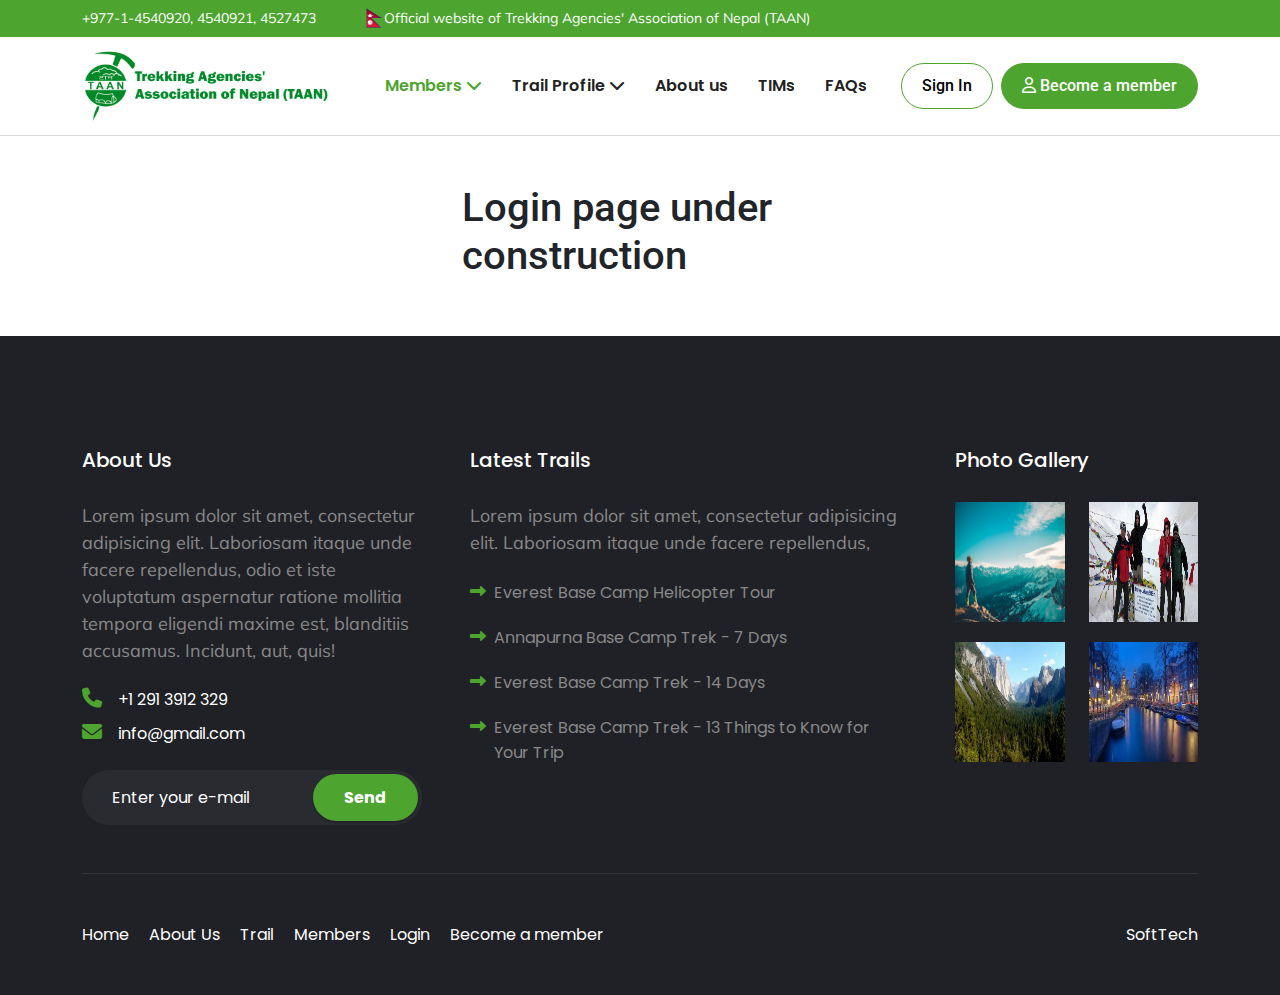
==== commit a9766def: "home page changes" ====
--- a/login.html
+++ b/login.html
@@ -89,7 +89,7 @@
     <div class="container">
         <div class="row justify-content-center">
             <div class="col-lg-4">
-                <h1>Heading</h1>
+                <h1>Login page under construction</h1>
             </div>
         </div>
     </div>
--- a/scss/style.css
+++ b/scss/style.css
@@ -161,10 +161,17 @@
 .section-trail__details .owl-nav button.disabled {
   opacity: 1 !important;
 }
+.section-trail__details__list {
+  height: 100%;
+}
 .section-trail__details__list__box {
-  margin: 20px 0px 0px;
+  /* margin: 20px 0px 0px; */
   position: relative;
   height: auto;
+  border: 1px solid #ccc;
+  height: 100%;
+  border-radius: 5px;
+  overflow: hidden;
 }
 .section-trail__details__list__box .logo-img {
   height: 100%;
@@ -179,6 +186,8 @@
 }
 .section-trail__details__list__box .text {
   color: #000000;
+  color: #000000;
+  padding: 5px 20px 20px 20px;
 }
 .section-trail__details__list__box .text a {
   color: #212529;
@@ -1167,6 +1176,14 @@
   color: #000000;
   font-weight: 500;
   border-radius: 30px;
+  position: relative;
+  background: linear-gradient(to left, #ffffff 50%, #1D8348 50%) right;
+  background-size: 200%;
+  transition: 0.5s ease-out;
+}
+.navbar .btn-login:hover {
+  background-position: left;
+  color: #fff;
 }
 .navbar .btn-signup {
   padding: 10px 30px;
@@ -1237,9 +1254,9 @@
   border: 1px solid #D9D9D9;
   border-radius: 40px;
   display: flex;
-  width: 100%;
+  width: 90%;
   max-width: 100%;
-  line-height: 50px;
+  line-height: 48px;
   background: #ffffff;
 }
 .banner .member__search #searchInput {
@@ -1258,7 +1275,7 @@
 }
 .banner .member__search b {
   padding: 0px 8px 0px 15px;
-  font-size: 24px;
+  font-size: 18px;
   color: #495057;
 }
 .banner .member__search--input-type {
@@ -1433,9 +1450,13 @@
   color: #000000;
   text-decoration: none;
   border-bottom: 1px solid #f1f1f1;
+  transition: 0.3s ease;
 }
 .member-menu.member-menu-items a:first-child {
   border-top: 1px solid #f1f1f1;
+}
+.member-menu.member-menu-items a:hover {
+  color: #4DA42F;
 }
 
 .navbar .dropdown-menu {
@@ -1509,7 +1530,7 @@
   left: 0;
   top: 0;
   right: 0;
-  box-shadow: inset 6px -200px 157px -10px rgba(0, 0, 0, 0.74);
+  box-shadow: inset 6px -101px 34px -25px rgba(0, 0, 0, 0.74);
   padding: 20px 20px;
   text-align: center;
   color: #FFFFFF;
@@ -1532,89 +1553,6 @@
   color: #fff;
   margin-bottom: 0px;
   padding-bottom: 0px;
-}
-
-.blog__details .owl-nav button {
-  position: absolute;
-  top: 0%;
-  right: 30px;
-}
-.blog__details .owl-nav {
-  position: absolute;
-  right: 30px;
-  top: -50px;
-}
-.blog__details__list__box {
-  border: 1px solid #D9D9D9;
-  border-radius: 20px;
-  overflow: hidden;
-  background-color: #F2F4F4;
-}
-.blog__details__list__box .logo-img {
-  height: 100%;
-}
-.blog__details__list__box .logo-img img {
-  width: 100%;
-  height: 100%;
-  -o-object-fit: cover;
-     object-fit: cover;
-}
-.blog__details__list__box .blog-text {
-  height: 100%;
-  padding: 30px 20px;
-}
-.blog__details__list__box .blog-text h3 {
-  margin-bottom: 15px;
-  line-height: 36px;
-}
-.blog__details__list__box .blog-text p {
-  line-height: 26px;
-  margin: 16px 0px;
-  font-family: "Roboto", sans-serif;
-}
-.blog__details__list__box span {
-  display: block;
-  font-size: 16px;
-  /* font-weight: 500; */
-  margin-bottom: 15px;
-  color: #343a40;
-}
-
-.news__details__list__box {
-  border: 1px solid #D9D9D9;
-  border-radius: 20px;
-  overflow: hidden;
-}
-.news__details__list__box .logo-img {
-  height: 100%;
-}
-.news__details__list__box .logo-img img {
-  width: 100%;
-  height: 100%;
-  -o-object-fit: cover;
-     object-fit: cover;
-}
-.news__details__list__box .news-text {
-  height: 100%;
-  padding: 30px 20px;
-}
-.news__details__list__box .news-text h3 {
-  margin-bottom: 15px;
-  line-height: 36px;
-  font-family: "Roboto", sans-serif;
-  font-size: 1.5rem;
-}
-.news__details__list__box .news-text p {
-  line-height: 26px;
-  margin: 16px 0px;
-  font-family: "Roboto", sans-serif;
-}
-.news__details__list__box span {
-  display: block;
-  font-size: 16px;
-  /* font-weight: 500; */
-  margin-bottom: 15px;
-  color: #343a40;
 }
 
 .faq .accordion-button:not(.collapsed) {
@@ -1979,6 +1917,8 @@
     visibility: visible;
     transform: translateY(0);
     transition: all 0.3s ease;
+    border-top: 3px solid #008929;
+    overflow: hidden;
   }
   .navbar .dropdown-menu {
     display: block;
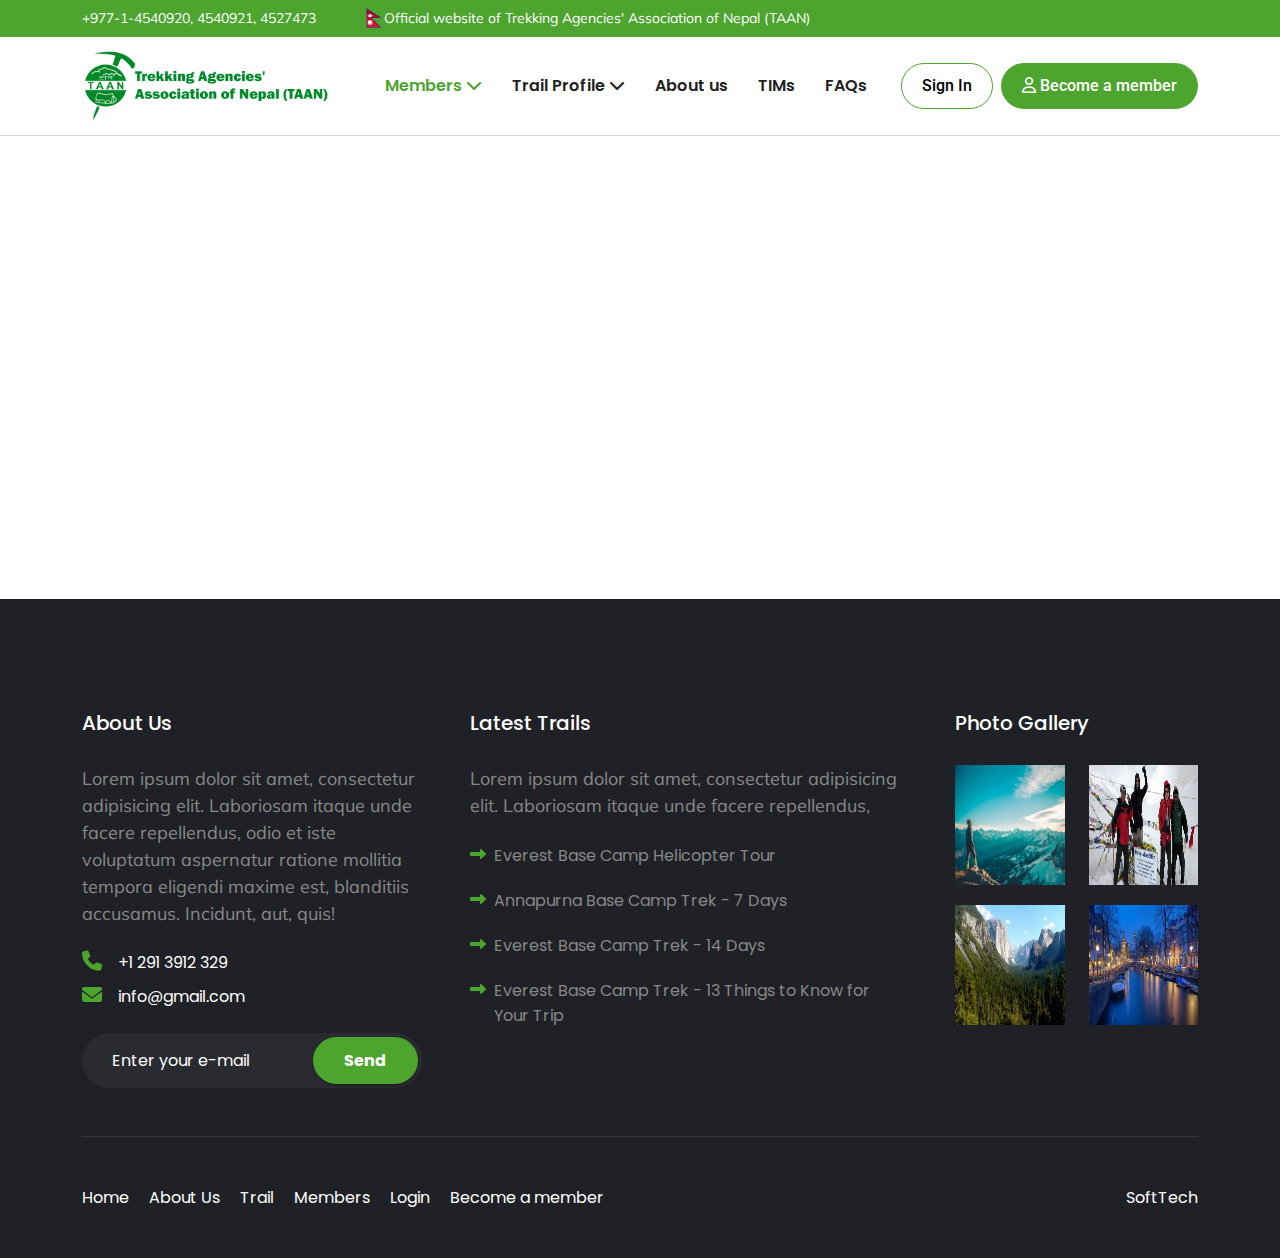
==== commit 3a05005e: "scrool btn" ====
--- a/login.html
+++ b/login.html
@@ -89,7 +89,7 @@
     <div class="container">
         <div class="row justify-content-center">
             <div class="col-lg-4">
-                <h1>Login page under construction</h1>
+              <iframe class="elementor-background-video-embed" frameborder="0" allowfullscreen="" allow="accelerometer; autoplay; clipboard-write; encrypted-media; gyroscope; picture-in-picture; web-share" referrerpolicy="strict-origin-when-cross-origin" title="Solar Panels, Green Energy, Free Stock Footage" width="100%" height="360" src="https://www.youtube.com/embed/TzfnlPxCZv0?controls=0&amp;rel=0&amp;playsinline=1&amp;enablejsapi=1&amp;origin=https%3A%2F%2Fdemo.awaikenthemes.com&amp;widgetid=1" id="widget2" ></iframe>
             </div>
         </div>
     </div>
--- a/scss/style.css
+++ b/scss/style.css
@@ -1068,6 +1068,7 @@
 
 body {
   font-family: "Roboto", sans-serif;
+  position: relative;
 }
 
 .b-member {
@@ -1193,12 +1194,14 @@
   background-color: #4DA42F;
   border-radius: 30px;
   position: relative;
-  background: linear-gradient(to left, #4DA42F 50%, #1D8348 50%) right;
+  background: linear-gradient(to left, #4DA42F 50%, #ffffff 50%) right;
   background-size: 200%;
   transition: 0.5s ease-out;
 }
 .navbar .btn-signup:hover {
   background-position: left;
+  border: 1px solid #4DA42F;
+  color: #000000;
 }
 
 .banner img {
@@ -1424,25 +1427,70 @@
   margin-top: 20px;
 }
 
-.member-menu .member-count {
+.scrollToTop {
+  position: fixed;
+  right: 30px;
+  bottom: 500px;
+  opacity: 0;
+  visibility: hidden;
+  transition: all ease 0.4s;
+  z-index: 96;
+}
+
+.scrollToTop.show {
+  bottom: 60px;
+  opacity: 1;
+  visibility: visible;
+}
+
+.scroll-btn::before {
+  content: "";
+  position: absolute;
+  left: var(--extra-shape, -6px);
+  top: var(--extra-shape, -6px);
+  right: var(--extra-shape, -6px);
+  bottom: var(--extra-shape, -6px);
+  background-color: transparent;
+  border-radius: 50%;
+  z-index: 1;
+  border: 2px dashed #4DA42F;
+  transition: all ease 0.4s;
+  animation: spin 13s infinite linear;
+}
+.scroll-btn i {
+  display: inline-block;
+  background-color: #4DA42F;
+  color: #fff;
+  text-align: center;
+  font-size: 16px;
+  width: var(--btn-size, 50px);
+  height: var(--btn-size, 50px);
+  line-height: var(--btn-size, 50px);
+  z-index: 2;
+  border-radius: 50%;
+  position: relative;
+  transition: all ease 0.8s;
+  box-shadow: 0 0 20px 0 rgba(0, 0, 0, 0.02);
+}
+
+.sub-menu .sub-count {
   background: #4DA42F;
   padding: 20px;
   display: flex;
   justify-content: center;
-  align-items: center;
   width: 100px;
   height: 100%;
 }
-.member-menu .member-count a {
+.sub-menu .sub-count a {
   color: #fff;
 }
-.member-menu a {
-  text-decoration: none;
-}
-.member-menu.member-menu-items {
-  width: 300px !important;
-}
-.member-menu.member-menu-items a {
+.sub-menu a {
+  text-decoration: none;
+}
+.sub-menu.sub-menu-items {
+  width: 350px !important;
+}
+.sub-menu.sub-menu-items a {
   display: block;
   line-height: 36px;
   font-weight: 600;
@@ -1451,12 +1499,15 @@
   text-decoration: none;
   border-bottom: 1px solid #f1f1f1;
   transition: 0.3s ease;
-}
-.member-menu.member-menu-items a:first-child {
+  padding: 4px 20px;
+}
+.sub-menu.sub-menu-items a:first-child {
   border-top: 1px solid #f1f1f1;
 }
-.member-menu.member-menu-items a:hover {
+.sub-menu.sub-menu-items a:hover {
   color: #4DA42F;
+  color: #ffffff;
+  background: #4DA42F;
 }
 
 .navbar .dropdown-menu {
@@ -1693,6 +1744,7 @@
 }
 .video__wrapper {
   position: relative;
+  overflow: hidden;
 }
 .video__play-icon {
   position: absolute;
@@ -1725,10 +1777,10 @@
 .video__play-icon span::after {
   position: absolute;
   content: "";
-  top: calc(50% - 40px);
-  left: calc(50% - 40px);
-  width: 80px;
-  height: 80px;
+  /* top: calc(50% - 40px); */
+  /* left: calc(50% - 40px); */
+  width: 60px;
+  height: 60px;
   border: 1px solid #fff;
   border-radius: 50%;
   animation: zoominout 2s infinite linear alternate-reverse;
@@ -1747,7 +1799,10 @@
   font-size: 1.75rem;
   z-index: 2;
   position: relative;
-  color: #4da42f;
+  color: #ffffff;
+  background: #4da42f;
+  padding: 10px;
+  border-radius: 50%;
 }
 
 @media (max-width: 1339.98px) {
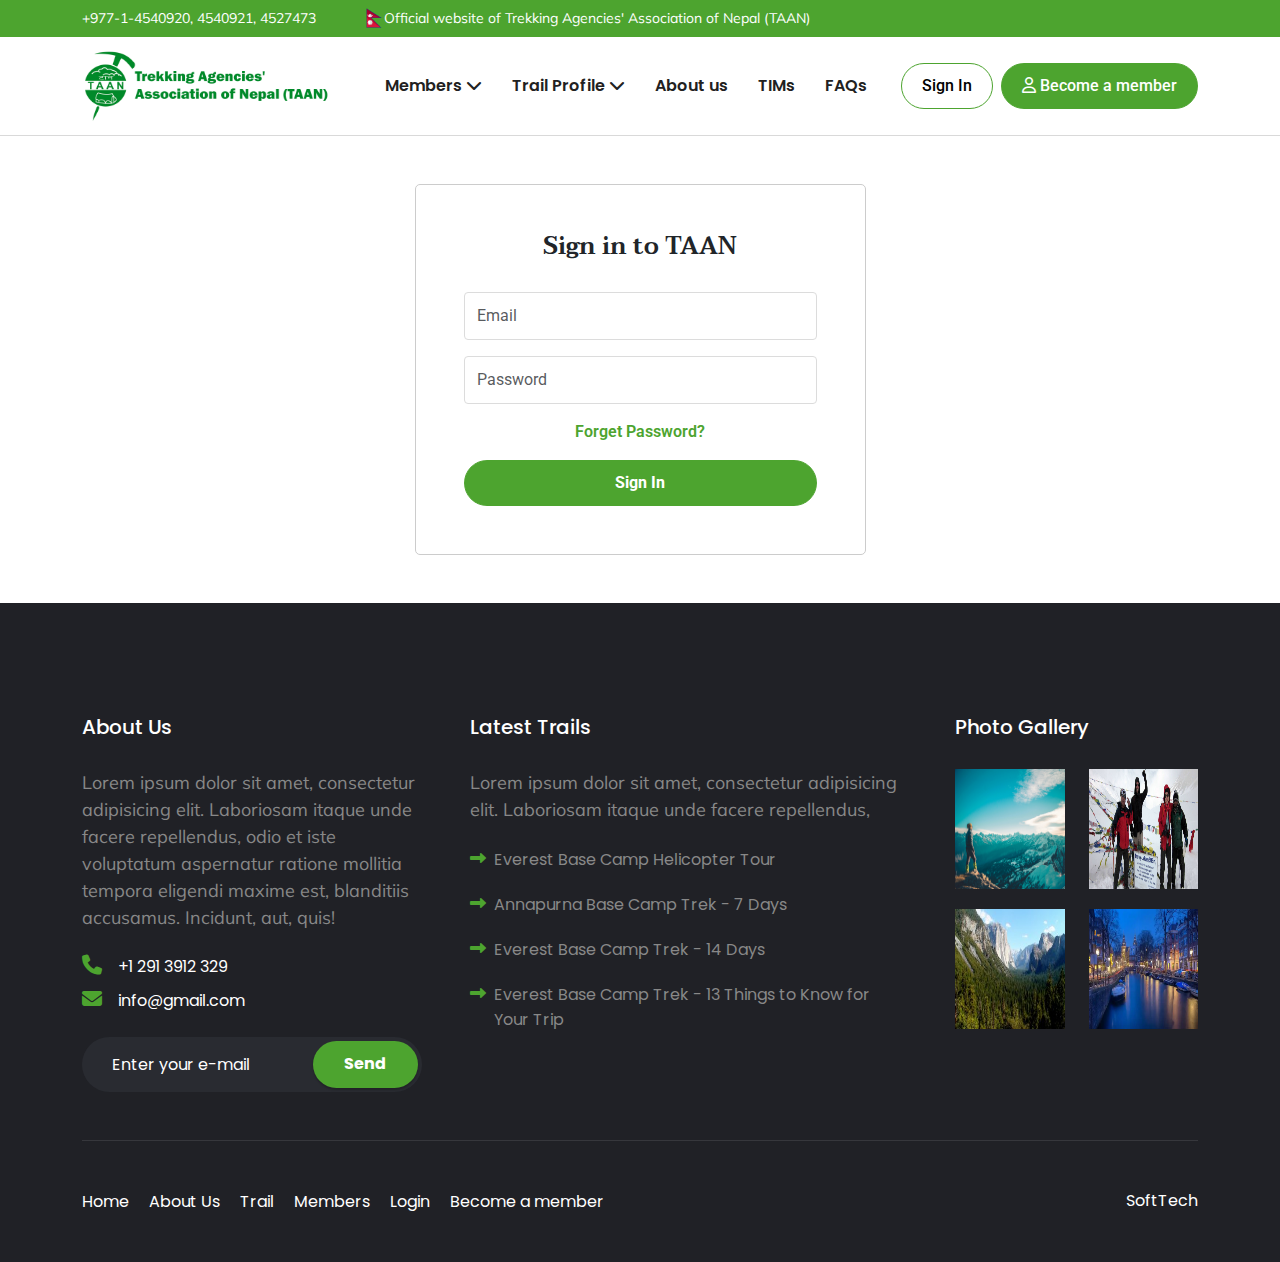
==== commit ca3682f8: "login page design" ====
--- a/login.html
+++ b/login.html
@@ -38,17 +38,78 @@
       <div class="collapse navbar-collapse" id="navbarTogglerDemo02">
         <ul class="navbar-nav mx-lg-end mx-auto mb-2 mb-lg-0 d-flex justify-content-end">
           <li class="nav-item dropdown">
-            <a class="nav-link dropdown-toggle active" href="#" role="button" data-bs-toggle="dropdown"
+            <a class="nav-link" href="member-page.html" role="button">
+              Members <i class="fas fa-chevron-down dropdown-icon"></i>
+            </a>
+            <div class="dropdown-menu d-flex ">
+              <div class="sub-menu">
+                <div class="sub-count">
+                  <div class="count-number">
+                    <a href="member.html">
+                      <span class="text-white">Total Member</span> <br>
+                      <h3 class="text-white">
+                        2500
+                    </a>
+                    </h3>
+                  </div>
+                </div>
+              </div>
+              <div class="sub-menu sub-menu-items w-100">
+                <a href="member.html">General Members</a>
+                <a href="member-page.html">Associate Members</a>
+                <a href="package-details.html"> Regional Association Members</a>
+              </div>
+            </div>
+          </li>
+          <li class="nav-item dropdown">
+            <a class="nav-link " href="trail.profile.html" role="button" data-bs-toggle="dropdown"
               aria-expanded="false">
-              Members <i class="fas fa-chevron-down dropdown-icon"></i>
-            </a>
-            <ul class="dropdown-menu">
-              <li><a class="dropdown-item" href="member.html">Associate Member</a></li>
-              <li><a class="dropdown-item" href="member-page.html">Associate Member Detail</a></li>
-              <li><a class="dropdown-item" href="package-details.html">Associate Member Package Detail </a></li>
-            </ul>
-          </li>
-          <li class="nav-item dropdown">
+              Trail Profile <i class="fas fa-chevron-down dropdown-icon"></i>
+            </a>
+            <div class="dropdown-menu d-flex ">
+              <div class="sub-menu">
+                <div class="sub-count">
+                  <div class="count-number ">
+                    <a href="#">
+                      <span class="text-white ">Trail Profile</span> <br>
+                      <h3 class="text-white ">
+                        25
+                    </a>
+
+                    </h3>
+                    <div class="trail-packages pt-3 " style="border-top: 2px solid white;">
+                      <a href="#" class="d-block">
+                        <span class="text-white "> Package</span> <br>
+                        <h3 class="text-white ">
+                          100
+                      </a>
+
+                      </h3>
+                    </div>
+
+
+                  </div>
+
+                </div>
+              </div>
+              <div class="sub-menu sub-menu-items w-100 ">
+
+                <a href="trail-details.html">Everest Base Camp Trek</a>
+                <a href="trail-package-details.html">Everest Base Camp Trek
+                  Detail</a>
+
+                <a href="trail-details.html">Everest Base Camp Trek</a>
+                <a href="trail-package-details.html">Everest Base Camp Trek
+                  Detail</a>
+                  <a href="trail-package-details.html">Everest Base Camp Trek Everest Base Camp Trek
+                    Detail</a>
+
+              </div>
+
+
+            </div>
+          </li>
+          <!-- <li class="nav-item dropdown">
             <a class="nav-link dropdown-toggle" href="trail.html" role="button" data-bs-toggle="dropdown"
               aria-expanded="false">
               Trail Profile <i class="fas fa-chevron-down dropdown-icon"></i>
@@ -59,7 +120,7 @@
               <li><a class="dropdown-item" href="trail-package-details.html" target="_blank">Everest Base Camp Trek
                   Detail</a></li>
             </ul>
-          </li>
+          </li> -->
           <li class="nav-item dropdown">
             <a class="nav-link " href="#" role="button">
               About us
@@ -77,7 +138,7 @@
           </li>
         </ul>
         <div class="d-flex align-items-center mobile-r-c" role="search">
-          <a href="#"><button class="btn btn-login be-member" type="submit">Sign In</button></a>
+          <a href="login.html"><button class="btn btn-login be-member" type="submit">Sign In</button></a>
           <a href="#"><button class="btn btn-signup btn-bg ms-2" type="submit"><i class="fa-regular fa-user"></i>
               Become a member
             </button></a>
@@ -85,11 +146,31 @@
       </div>
     </div>
   </nav>
+  <!-- navbar end  -->
   <section class="mt-lg-5">
     <div class="container">
         <div class="row justify-content-center">
-            <div class="col-lg-4">
-              <iframe class="elementor-background-video-embed" frameborder="0" allowfullscreen="" allow="accelerometer; autoplay; clipboard-write; encrypted-media; gyroscope; picture-in-picture; web-share" referrerpolicy="strict-origin-when-cross-origin" title="Solar Panels, Green Energy, Free Stock Footage" width="100%" height="360" src="https://www.youtube.com/embed/TzfnlPxCZv0?controls=0&amp;rel=0&amp;playsinline=1&amp;enablejsapi=1&amp;origin=https%3A%2F%2Fdemo.awaikenthemes.com&amp;widgetid=1" id="widget2" ></iframe>
+            <div class="col-lg-5">
+              <div class="login p-lg-5">
+                <h3>Sign in to TAAN</h3>
+                <form action="#">
+                  <div class="mb-3">
+                   
+                    <input type="email" class="form-control" id="email" placeholder="Email">
+                  </div>
+                  <div class="mb-3">
+                
+                    <input type="password" class="form-control" id="password" placeholder="Password">
+                  </div>
+                  <div class="mb-3 text-center">
+                
+                    <a href="#">Forget Password?</a>
+                  </div>
+                  <div class="">
+                    <button type="submit" class="btn btn-login w-100">Sign In</button>
+                  </div>
+                </form>
+              </div>
             </div>
         </div>
     </div>
--- a/scss/style.css
+++ b/scss/style.css
@@ -173,16 +173,22 @@
   border-radius: 5px;
   overflow: hidden;
 }
+.section-trail__details__list__box:hover img {
+  transform: scale(1.1);
+  transition: 0.5s ease-in-out;
+}
 .section-trail__details__list__box .logo-img {
   height: 100%;
   height: 200px;
   position: relative;
+  overflow: hidden;
 }
 .section-trail__details__list__box .logo-img img {
   width: 100%;
   height: 100%;
   -o-object-fit: cover;
      object-fit: cover;
+  transition: 0.5s ease-in-out;
 }
 .section-trail__details__list__box .text {
   color: #000000;
@@ -364,12 +370,18 @@
   border-radius: 5px;
   overflow: hidden;
 }
+.trail-packages__card:hover img {
+  transform: scale(1.1);
+}
 .trail-packages__card a.tour_image {
   display: block;
   position: relative;
+  overflow: hidden;
+  height: 200px;
 }
 .trail-packages__card a.tour_image img {
   width: 100%;
+  transition: 0.5s ease-in-out;
 }
 .trail-packages__card a.tour_image .tour-band {
   position: absolute;
@@ -956,62 +968,50 @@
   color: #4da42f;
 }
 
-.loginpage .login {
-  background-color: #F2F4F4;
-  padding: 30px 50px;
-  width: 450px;
-  margin: 0 auto;
-}
-.loginpage .login .form-logo {
-  margin: 2px auto;
-  background-color: #FFFFFF;
-  height: 60px;
-  width: 60px;
-  border-radius: 100%;
-  display: flex;
-  align-items: center;
-  justify-content: center;
-  overflow: hidden;
-}
-.loginpage .login .form-logo img {
-  height: 100%;
-  width: 100%;
-  background-size: cover;
-}
-.loginpage .login h3 {
+.login {
+  border: 1px solid #ccc;
+  border-radius: 5px;
+}
+.login h3 {
+  text-align: center;
+  font-size: 24px;
+  font-weight: 600;
+  margin-bottom: 30px;
   font-family: "Taviraj", serif;
-  font-size: 35px;
-  color: #4DA42F;
-}
-.loginpage .login form {
-  line-height: 2.5;
-}
-.loginpage .login form label {
-  color: rgb(102, 101, 101);
-}
-.loginpage .login form input {
-  border-radius: 40px;
-  width: 100%;
-  padding: 5px 5px 5px 25px;
-  border: 1px solid #D9D9D9;
-}
-.loginpage .login form button {
-  padding: 5px 5px 5px 25px;
-  background-color: #4DA42F;
+}
+.login a {
+  text-decoration: none;
+  color: #4da42f;
+  font-weight: 600;
+}
+.login .btn-login {
+  padding: 10px 30px;
   border: 1px solid #4DA42F;
   color: #FFFFFF;
-  font-weight: 500;
+  font-size: 16px;
+  font-weight: 700;
+  background-color: #4DA42F;
   border-radius: 30px;
-  width: 100%;
-  margin-top: 5px;
-}
-.loginpage .login form button:hover {
-  background-color: #f8f9fa;
-  color: #000000;
-  border: 2px solid #4DA42F;
-}
-.loginpage .login form small {
-  color: #4DA42F;
+  position: relative;
+  background: linear-gradient(to left, #4DA42F 50%, #ffffff 50%) right;
+  background-size: 200%;
+  transition: 0.5s ease-out;
+}
+.login .btn-login:hover {
+  background-position: left;
+  color: #000;
+}
+.login .form-control {
+  border-radius: 4px;
+  width: 100%;
+  font-size: 16px;
+  font-weight: 400;
+  background: transparent;
+  border: 1px solid #dcdcdc;
+  line-height: 1.5;
+  transition: 0.3s;
+  color: #909090;
+  line-height: 34px;
 }
 
 .registerpage .register {
@@ -1069,6 +1069,10 @@
 body {
   font-family: "Roboto", sans-serif;
   position: relative;
+}
+
+h5 {
+  font-family: "Roboto", sans-serif;
 }
 
 .b-member {
@@ -1178,7 +1182,7 @@
   font-weight: 500;
   border-radius: 30px;
   position: relative;
-  background: linear-gradient(to left, #ffffff 50%, #1D8348 50%) right;
+  background: linear-gradient(to left, #ffffff 50%, #4DA42F 50%) right;
   background-size: 200%;
   transition: 0.5s ease-out;
 }
@@ -1427,6 +1431,12 @@
   margin-top: 20px;
 }
 
+.trip-advisor {
+  background: #f2f7f1;
+  border-radius: 5px;
+  border: 1px solid #d9d9d9;
+}
+
 .scrollToTop {
   position: fixed;
   right: 30px;
@@ -1443,6 +1453,14 @@
   visibility: visible;
 }
 
+@keyframes spin {
+  from {
+    transform: rotate(0deg);
+  }
+  to {
+    transform: rotate(360deg);
+  }
+}
 .scroll-btn::before {
   content: "";
   position: absolute;
@@ -1472,6 +1490,9 @@
   transition: all ease 0.8s;
   box-shadow: 0 0 20px 0 rgba(0, 0, 0, 0.02);
 }
+.scroll-btn i:hover {
+  background-color: #ff4a52;
+}
 
 .sub-menu .sub-count {
   background: #4DA42F;
@@ -1492,14 +1513,15 @@
 }
 .sub-menu.sub-menu-items a {
   display: block;
-  line-height: 36px;
+  line-height: 28px;
+  /* padding: 5px 0px; */
   font-weight: 600;
   font-size: 16px;
   color: #000000;
   text-decoration: none;
   border-bottom: 1px solid #f1f1f1;
   transition: 0.3s ease;
-  padding: 4px 20px;
+  padding: 8px 20px;
 }
 .sub-menu.sub-menu-items a:first-child {
   border-top: 1px solid #f1f1f1;
@@ -1565,6 +1587,10 @@
   margin: 20px 0px;
   position: relative;
   height: 350px;
+  overflow: hidden;
+}
+.destination__details__list__box:hover img {
+  transform: scale(1.1);
 }
 .destination__details__list__box .logo-img {
   height: 100%;
@@ -1574,6 +1600,7 @@
   height: 100%;
   -o-object-fit: cover;
      object-fit: cover;
+  transition: 0.5s ease-in-out !important;
 }
 .destination__details__list__box .text {
   position: absolute;
@@ -1700,7 +1727,7 @@
 .taan-support .support {
   background-color: #2F56BC;
   color: #FFFFFF;
-  border-radius: 20px;
+  border-radius: 5px;
 }
 .taan-support .support .support-message {
   padding: 50px 30px 50px 50px;
@@ -1710,8 +1737,11 @@
   font-size: 35px;
   font-family: "Taviraj", serif;
 }
+.taan-support .support .support-message h4 {
+  font-family: "Taviraj", serif;
+}
 .taan-support .support .support-message p {
-  font-size: 20px;
+  font-size: 18px;
   padding-top: 15px;
 }
 .taan-support .support .support-message button {
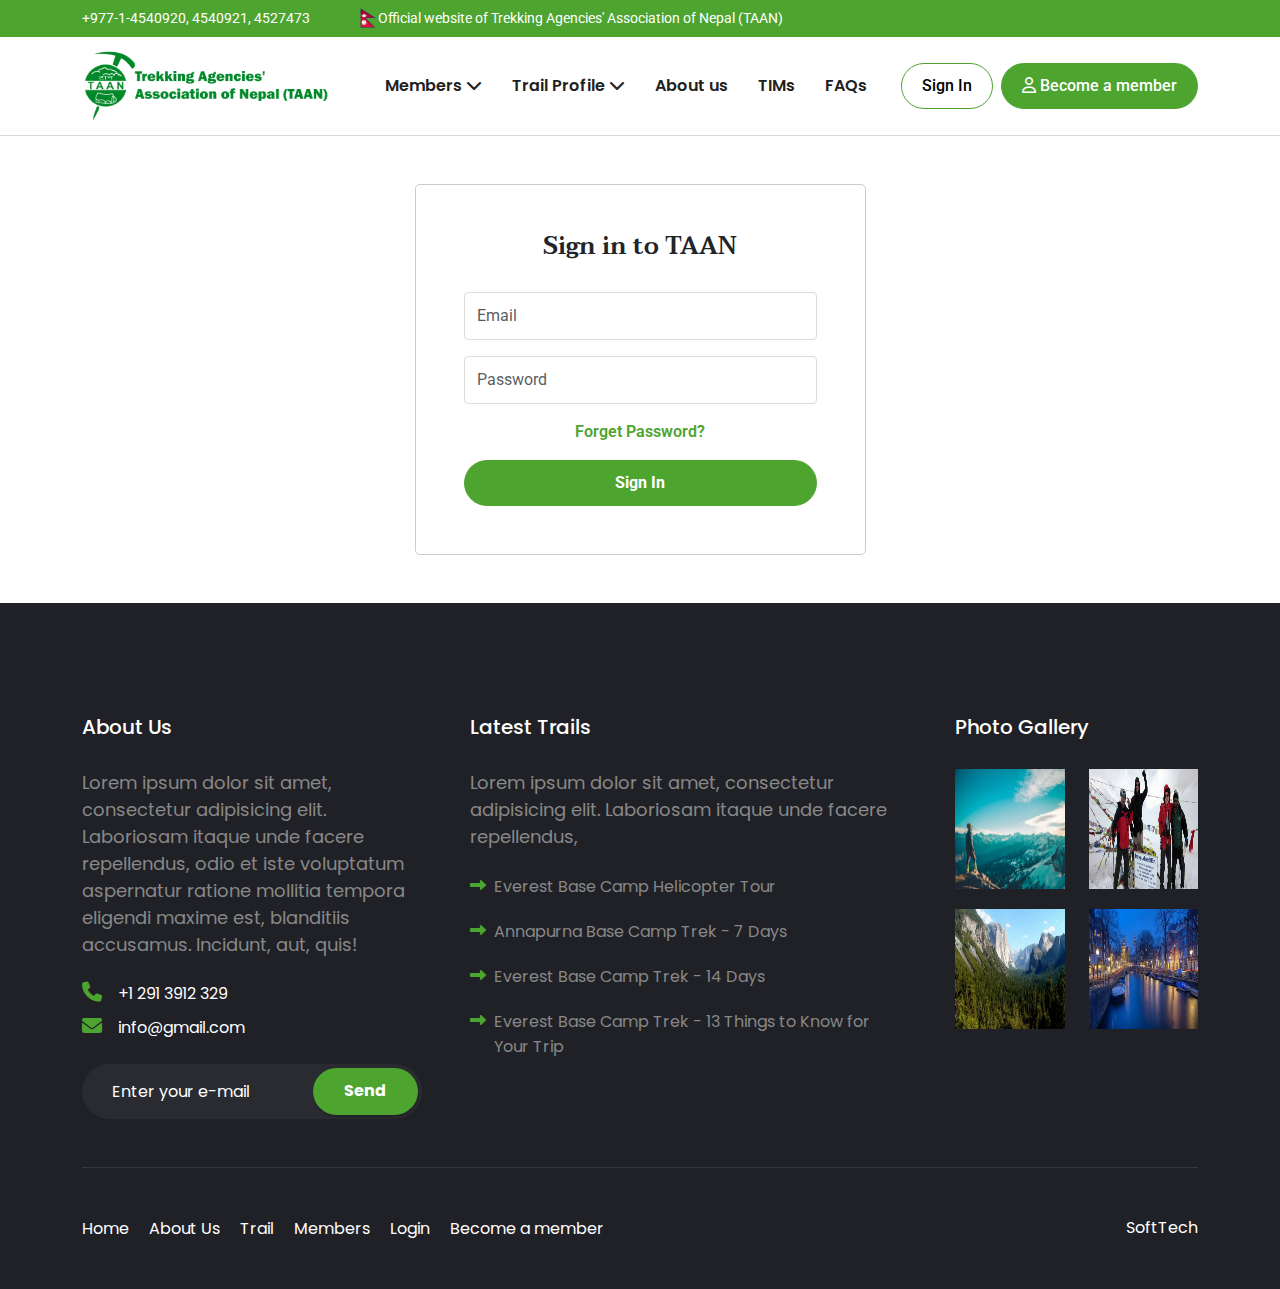
==== commit c86197fd: "membership" ====
--- a/login.html
+++ b/login.html
@@ -38,7 +38,7 @@
       <div class="collapse navbar-collapse" id="navbarTogglerDemo02">
         <ul class="navbar-nav mx-lg-end mx-auto mb-2 mb-lg-0 d-flex justify-content-end">
           <li class="nav-item dropdown">
-            <a class="nav-link" href="member-page.html" role="button">
+            <a class="nav-link" href="membership.html" role="button">
               Members <i class="fas fa-chevron-down dropdown-icon"></i>
             </a>
             <div class="dropdown-menu d-flex ">
@@ -62,8 +62,8 @@
             </div>
           </li>
           <li class="nav-item dropdown">
-            <a class="nav-link " href="trail.profile.html" role="button" data-bs-toggle="dropdown"
-              aria-expanded="false">
+            <a class="nav-link " href="trail.profile.html" role="button" 
+             >
               Trail Profile <i class="fas fa-chevron-down dropdown-icon"></i>
             </a>
             <div class="dropdown-menu d-flex ">
@@ -122,7 +122,7 @@
             </ul>
           </li> -->
           <li class="nav-item dropdown">
-            <a class="nav-link " href="#" role="button">
+            <a class="nav-link " href="about-us.html" role="button">
               About us
             </a>
           </li>
--- a/scss/style.css
+++ b/scss/style.css
@@ -257,6 +257,62 @@
   color: #fff;
   margin-bottom: 0px;
   padding-bottom: 0px;
+}
+
+.about-us h1 {
+  margin: 0 0 20px;
+  font-size: 48px;
+  font-weight: 600;
+  font-family: "Taviraj", serif;
+}
+.about-us .an-user .image-big {
+  height: 90px;
+  width: 90px;
+  margin: 0 20px 0 0;
+  border-radius: 50%;
+  overflow: hidden;
+}
+.about-us .an-user .image img {
+  height: 100%;
+  width: 100%;
+  -o-object-fit: cover;
+     object-fit: cover;
+  -o-object-position: center;
+     object-position: center;
+}
+.about-us .an-user .text .name {
+  font-family: "Taviraj", serif;
+  font-weight: 700;
+}
+.about-us .an-user .text p {
+  font-family: "Roboto", sans-serif;
+  font-size: 16px;
+}
+.about-us .check-list {
+  padding-left: 0px;
+}
+.about-us .check-list li {
+  position: relative;
+  list-style-type: none;
+  padding-left: 25px;
+  margin-bottom: 10px;
+}
+.about-us .check-list li::before {
+  content: "\f00c";
+  font-family: "Font Awesome 6 Free";
+  font-weight: 900;
+  position: absolute;
+  left: 0;
+  top: 0;
+  color: #4DA42F;
+  font-size: 16px;
+}
+.about-us strong {
+  color: #4DA42F;
+}
+.about-us h5 {
+  margin-bottom: 20px;
+  display: inline-block;
 }
 
 .inner-banner {
@@ -1141,7 +1197,6 @@
   font-size: 18px;
   padding-top: 0px;
   margin-top: 0px;
-  font-family: "Mulish", sans-serif;
 }
 
 .news-img img {
